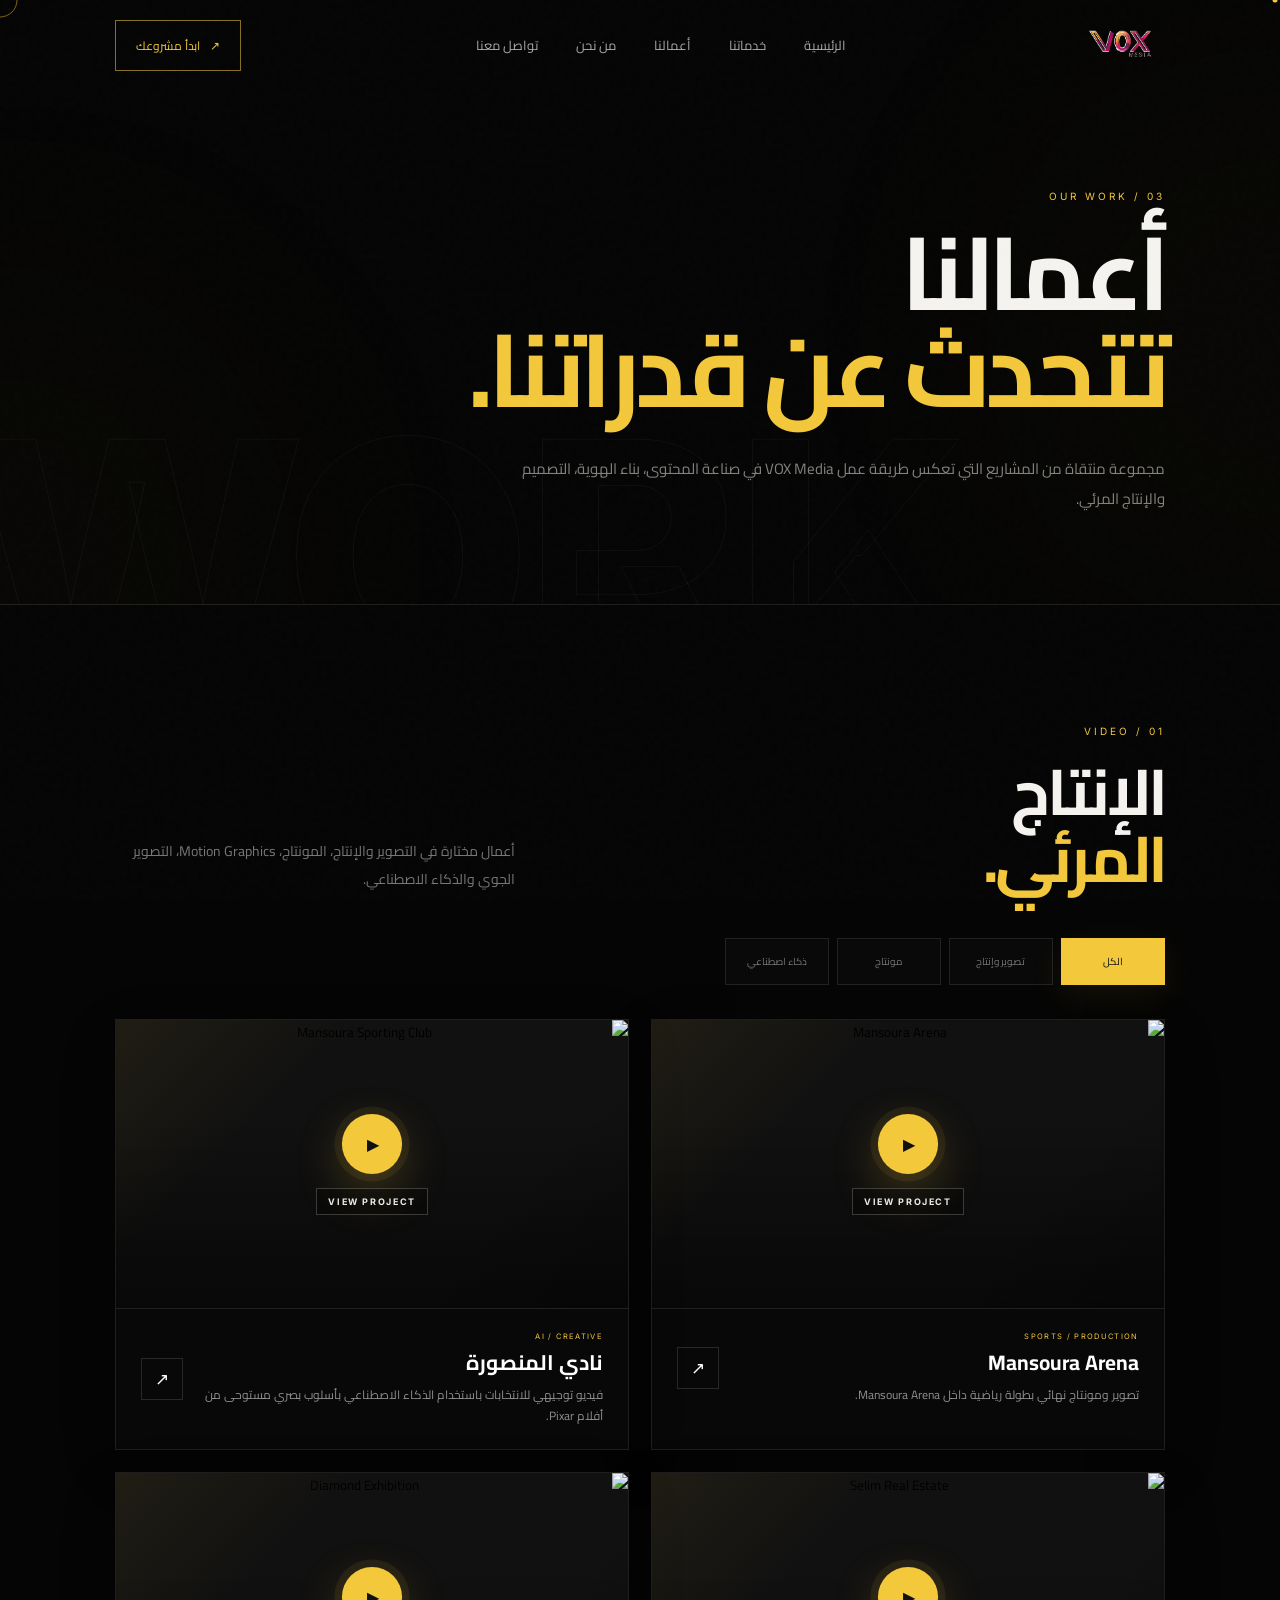
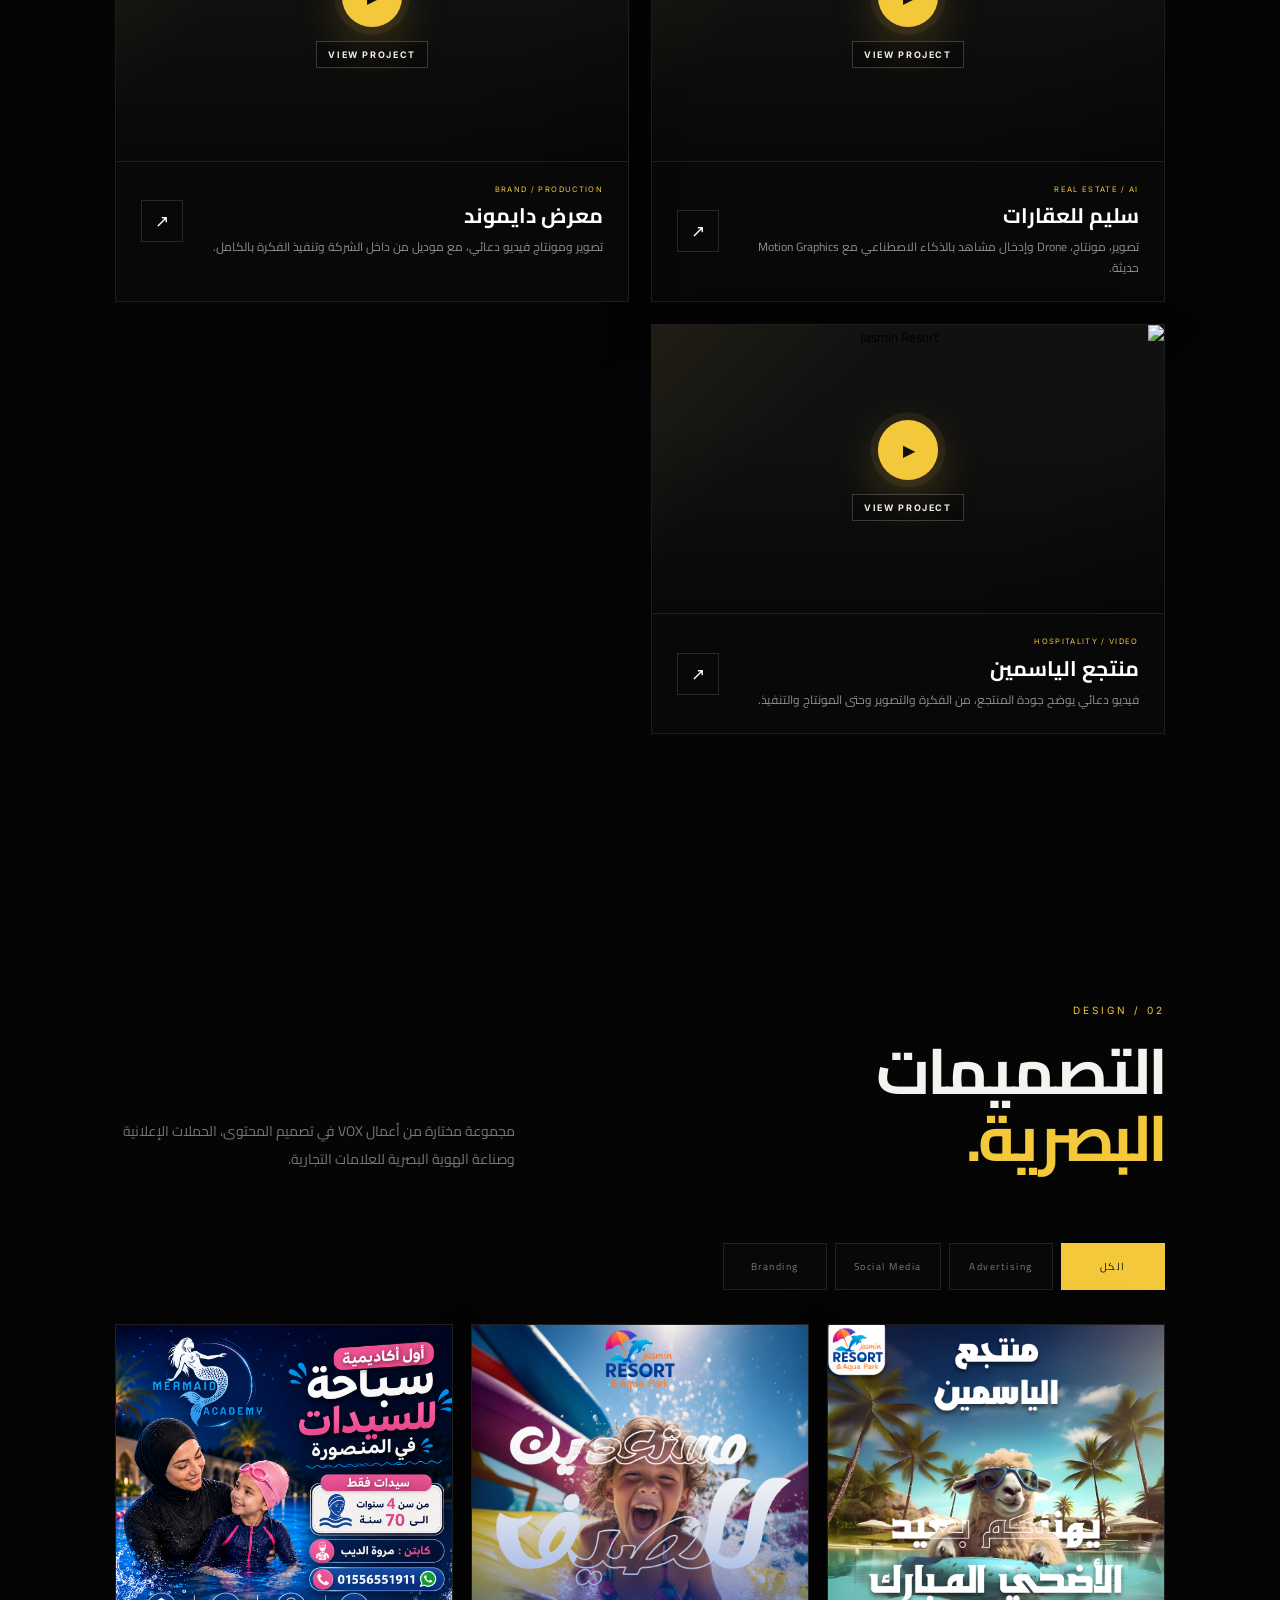
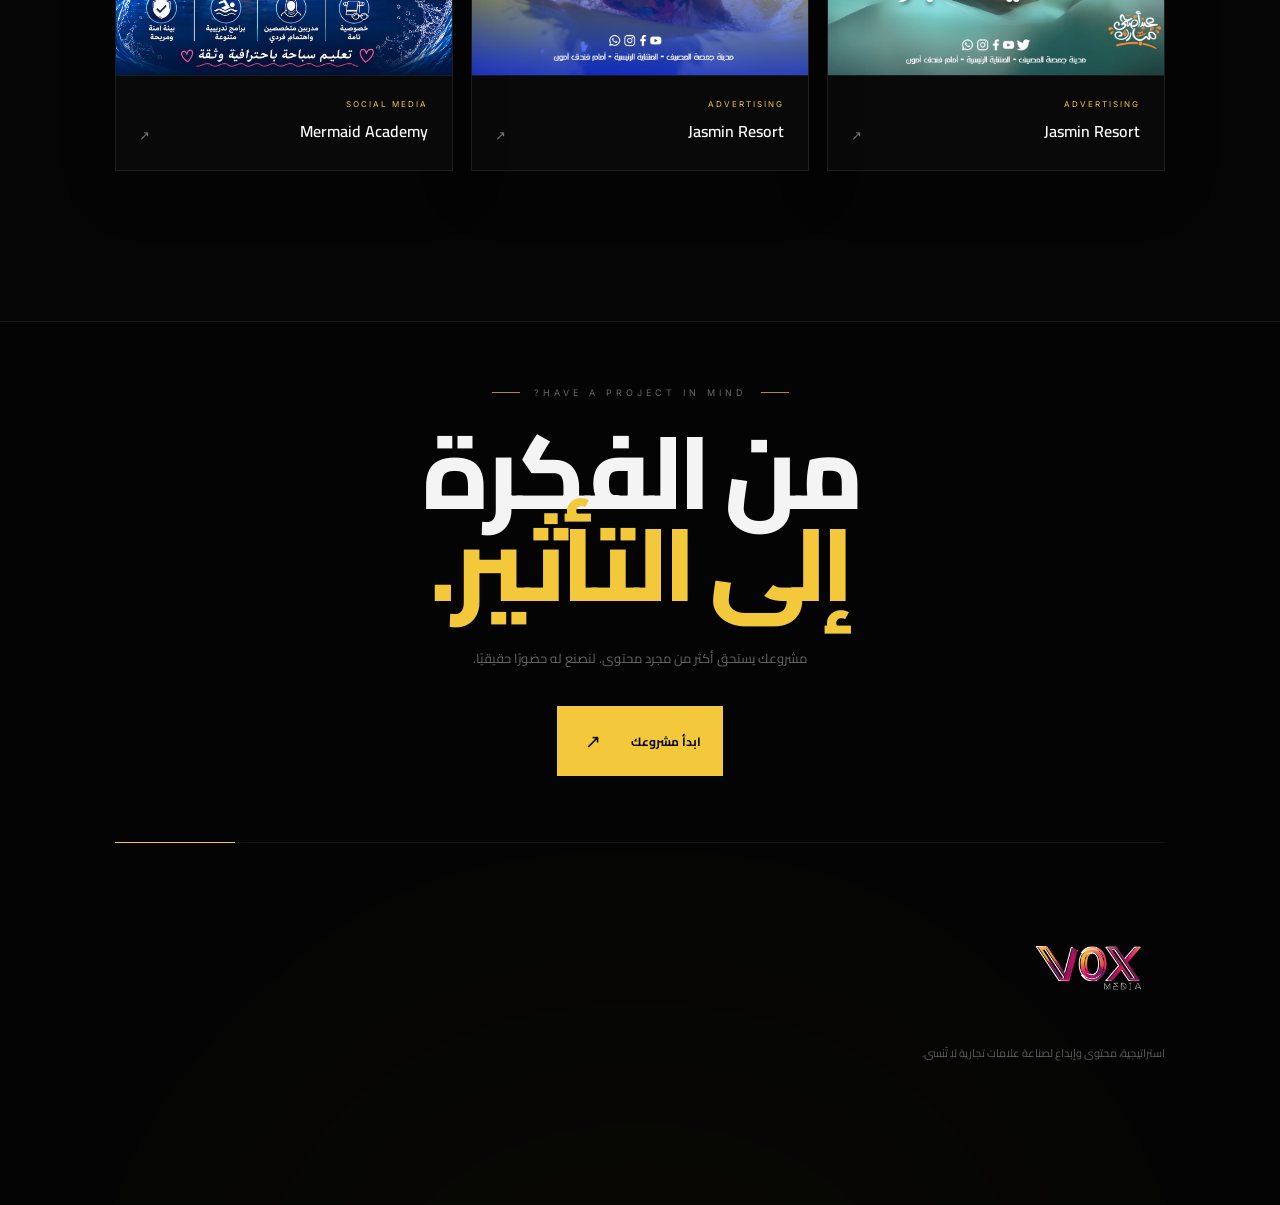
==== work.html @ 2606e48d "Update work.html" ====
<!DOCTYPE html>
<html lang="ar" dir="rtl">
<head>
    <meta charset="UTF-8">
    <meta name="viewport" content="width=device-width, initial-scale=1.0">
    <title>أعمالنا | VOX Media</title>
    <meta name="description" content="استكشف أعمال VOX Media في التصوير والإنتاج والمونتاج والذكاء الاصطناعي والتصميم والهوية البصرية.">
    <link rel="preconnect" href="https://fonts.googleapis.com">
    <link rel="preconnect" href="https://fonts.gstatic.com" crossorigin>
    <link href="https://fonts.googleapis.com/css2?family=Cairo:wght@400;500;600;700;800;900&family=Inter:wght@300;400;500;600;700;800&display=swap" rel="stylesheet">
    <link rel="stylesheet" href="style.css">
</head>
<body class="work-page">
    <div class="cursor"></div>
    <div class="cursor-ring"></div>
    <div class="noise"></div>
    <div class="gold-glow glow-one"></div>
    <div class="gold-glow glow-two"></div>

    <header class="header">
        <a href="index.html#home" class="logo">
            <img src="assets/images/vox-logo.png" alt="VOX Media">
        </a>
        <nav class="nav">
            <a href="index.html#home">الرئيسية</a>
            <a href="index.html#services">خدماتنا</a>
            <a href="work.html" class="active">أعمالنا</a>
            <a href="index.html#about">من نحن</a>
            <a href="index.html#contact">تواصل معنا</a>
        </nav>
        <a href="index.html#contact" class="header-cta"><span>↗</span> ابدأ مشروعك</a>
        <button class="menu-btn" aria-label="القائمة"><span></span><span></span></button>
    </header>

    <main>
        <section class="work-page-hero">
            <div class="work-page-hero-inner">
                <span class="section-number">03 / OUR WORK</span>
                <h1>أعمالنا<br><strong>تتحدث عن قدراتنا.</strong></h1>
                <p>مجموعة منتقاة من المشاريع التي تعكس طريقة عمل VOX Media في صناعة المحتوى، بناء الهوية، التصميم والإنتاج المرئي.</p>
            </div>
        </section>

        <section class="work section" id="video-work">
            <div class="section-head work-head">
                <div>
                    <span class="section-number">01 / VIDEO</span>
                    <h2>الإنتاج<br><strong>المرئي.</strong></h2>
                </div>
                <p>أعمال مختارة في التصوير والإنتاج، المونتاج، Motion Graphics، التصوير الجوي والذكاء الاصطناعي.</p>
            </div>

            <div class="work-filters" role="tablist" aria-label="تصنيفات أعمال الفيديو">
                <button class="work-filter active" data-filter="all" type="button">الكل</button>
                <button class="work-filter" data-filter="production" type="button">تصوير وإنتاج</button>
                <button class="work-filter" data-filter="editing" type="button">مونتاج</button>
                <button class="work-filter" data-filter="ai" type="button">ذكاء اصطناعي</button>
            </div>

            <div class="work-grid">
                <article class="work-card" data-category="production editing">
                    <button class="work-media" type="button" data-video="f4DGQejmsPk" data-title="Mansoura Arena" data-client="Mansoura Arena" data-type="تصوير ومونتاج" aria-label="مشاهدة مشروع Mansoura Arena">
                        <img src="https://i.ytimg.com/vi/f4DGQejmsPk/hqdefault.jpg" alt="Mansoura Arena" loading="lazy">
                        <div class="work-overlay"><span class="work-play">▶</span><span class="work-view">VIEW PROJECT</span></div>
                    </button>
                    <div class="work-info"><div><span class="work-category">SPORTS / PRODUCTION</span><h3>Mansoura Arena</h3><p>تصوير ومونتاج نهائي بطولة رياضية داخل Mansoura Arena.</p></div><button class="work-open" type="button" data-video="f4DGQejmsPk" data-title="Mansoura Arena" data-client="Mansoura Arena" data-type="تصوير ومونتاج">↗</button></div>
                </article>

                <article class="work-card" data-category="ai production">
                    <button class="work-media" type="button" data-video="5H7-wrzXO30" data-title="Mansoura Sporting Club" data-client="Mansoura Sporting Club" data-type="إنتاج بالذكاء الاصطناعي" aria-label="مشاهدة مشروع نادي المنصورة">
                        <img src="https://i.ytimg.com/vi/5H7-wrzXO30/hqdefault.jpg" alt="Mansoura Sporting Club" loading="lazy">
                        <div class="work-overlay"><span class="work-play">▶</span><span class="work-view">VIEW PROJECT</span></div>
                    </button>
                    <div class="work-info"><div><span class="work-category">AI / CREATIVE</span><h3>نادي المنصورة</h3><p>فيديو توجيهي للانتخابات باستخدام الذكاء الاصطناعي بأسلوب بصري مستوحى من أفلام Pixar.</p></div><button class="work-open" type="button" data-video="5H7-wrzXO30" data-title="Mansoura Sporting Club" data-client="Mansoura Sporting Club" data-type="إنتاج بالذكاء الاصطناعي">↗</button></div>
                </article>

                <article class="work-card" data-category="production editing ai">
                    <button class="work-media" type="button" data-video="ftC0Dz3Xj14" data-title="Selim Real Estate" data-client="Selim Real Estate" data-type="تصوير + مونتاج + ذكاء اصطناعي" aria-label="مشاهدة مشروع سليم للعقارات">
                        <img src="https://i.ytimg.com/vi/ftC0Dz3Xj14/hqdefault.jpg" alt="Selim Real Estate" loading="lazy">
                        <div class="work-overlay"><span class="work-play">▶</span><span class="work-view">VIEW PROJECT</span></div>
                    </button>
                    <div class="work-info"><div><span class="work-category">REAL ESTATE / AI</span><h3>سليم للعقارات</h3><p>تصوير، مونتاج، Drone وإدخال مشاهد بالذكاء الاصطناعي مع Motion Graphics حديثة.</p></div><button class="work-open" type="button" data-video="ftC0Dz3Xj14" data-title="Selim Real Estate" data-client="Selim Real Estate" data-type="تصوير + مونتاج + ذكاء اصطناعي">↗</button></div>
                </article>

                <article class="work-card" data-category="production editing">
                    <button class="work-media" type="button" data-video="Z7X1bIGetuE" data-title="Diamond Exhibition" data-client="Diamond" data-type="تصوير ومونتاج" aria-label="مشاهدة مشروع معرض دايموند">
                        <img src="https://i.ytimg.com/vi/Z7X1bIGetuE/hqdefault.jpg" alt="Diamond Exhibition" loading="lazy">
                        <div class="work-overlay"><span class="work-play">▶</span><span class="work-view">VIEW PROJECT</span></div>
                    </button>
                    <div class="work-info"><div><span class="work-category">BRAND / PRODUCTION</span><h3>معرض دايموند</h3><p>تصوير ومونتاج فيديو دعائي، مع موديل من داخل الشركة وتنفيذ الفكرة بالكامل.</p></div><button class="work-open" type="button" data-video="Z7X1bIGetuE" data-title="Diamond Exhibition" data-client="Diamond" data-type="تصوير ومونتاج">↗</button></div>
                </article>

                <article class="work-card" data-category="production editing">
                    <button class="work-media" type="button" data-video="GDvqPmsD-v0" data-title="Jasmin Resort" data-client="Jasmin Resort" data-type="تصوير ومونتاج" aria-label="مشاهدة مشروع منتجع الياسمين">
                        <img src="https://i.ytimg.com/vi/GDvqPmsD-v0/hqdefault.jpg" alt="Jasmin Resort" loading="lazy">
                        <div class="work-overlay"><span class="work-play">▶</span><span class="work-view">VIEW PROJECT</span></div>
                    </button>
                    <div class="work-info"><div><span class="work-category">HOSPITALITY / VIDEO</span><h3>منتجع الياسمين</h3><p>فيديو دعائي يوضح جودة المنتجع، من الفكرة والتصوير وحتى المونتاج والتنفيذ.</p></div><button class="work-open" type="button" data-video="GDvqPmsD-v0" data-title="Jasmin Resort" data-client="Jasmin Resort" data-type="تصوير ومونتاج">↗</button></div>
                </article>
            </div>
        </section>

        <section class="design-work section" id="design-work">

    <div class="section-head">

        <div>
            <span class="section-number">02 / DESIGN</span>

            <h2>
                التصميمات<br>
                <strong>البصرية.</strong>
            </h2>
        </div>

        <p>
            مجموعة مختارة من أعمال VOX في تصميم المحتوى،
            الحملات الإعلانية وصناعة الهوية البصرية للعلامات التجارية.
        </p>

    </div>


    <!-- DESIGN FILTERS -->

    <div class="design-filters" role="tablist" aria-label="تصنيفات التصميمات">

        <button
            class="design-filter active"
            data-design-filter="all"
            type="button">
            الكل
        </button>

        <button
            class="design-filter"
            data-design-filter="advertising"
            type="button">
            Advertising
        </button>

        <button
            class="design-filter"
            data-design-filter="social"
            type="button">
            Social Media
        </button>

        <button
            class="design-filter"
            data-design-filter="branding"
            type="button">
            Branding
        </button>

    </div>


    <!-- DESIGN GRID -->

    <div class="design-grid">


        <!-- JASMIN EID -->

        <button
            class="design-card"
            type="button"
            data-design-category="advertising"
            data-image="assets/designs/jasmin%20resort%20eid%20ad7a.jpg"
            data-title="إعلان عيد الأضحى"
            data-type="Advertising">

            <span class="design-image">

                <img
                    src="assets/designs/jasmin%20resort%20eid%20ad7a.jpg"
                    alt="إعلان عيد الأضحى - Jasmin Resort"
                    loading="lazy">

                <span class="design-hover">
                    <span>VIEW DESIGN</span>
                    <b>↗</b>
                </span>

            </span>


            <span class="design-card-info">

                <small>
                    ADVERTISING
                </small>

                <strong>
                    Jasmin Resort
                </strong>

                <i>
                    ↗
                </i>

            </span>

        </button>



        <!-- JASMIN READY -->

        <button
            class="design-card"
            type="button"
            data-design-category="advertising"
            data-image="assets/designs/jasmin%20resort%20ready.jpg"
            data-title="تصميم إعلاني لمنتجع الياسمين"
            data-type="Advertising">

            <span class="design-image">

                <img
                    src="assets/designs/jasmin%20resort%20ready.jpg"
                    alt="تصميم Jasmin Resort"
                    loading="lazy">

                <span class="design-hover">
                    <span>VIEW DESIGN</span>
                    <b>↗</b>
                </span>

            </span>


            <span class="design-card-info">

                <small>
                    ADVERTISING
                </small>

                <strong>
                    Jasmin Resort
                </strong>

                <i>
                    ↗
                </i>

            </span>

        </button>



        <!-- MERMAID ACADEMY -->

        <button
            class="design-card"
            type="button"
            data-design-category="social"
            data-image="assets/designs/mermaid%20academy.png"
            data-title="Mermaid Academy"
            data-type="Social Media">

            <span class="design-image">

                <img
                    src="assets/designs/mermaid%20academy.png"
                    alt="Mermaid Academy"
                    loading="lazy">

                <span class="design-hover">
                    <span>VIEW DESIGN</span>
                    <b>↗</b>
                </span>

            </span>


            <span class="design-card-info">

                <small>
                    SOCIAL MEDIA
                </small>

                <strong>
                    Mermaid Academy
                </strong>

                <i>
                    ↗
                </i>

            </span>

        </button>


    </div>

</section>
    </main>

    <div class="work-modal" id="workModal" aria-hidden="true">
        <div class="work-modal-backdrop"></div>
        <div class="work-modal-container" role="dialog" aria-modal="true" aria-label="مشاهدة المشروع">
            <button class="work-modal-close" id="workModalClose" type="button" aria-label="إغلاق">×</button>
            <div class="work-modal-video">
                <div class="work-video-loader" id="workVideoLoader" aria-hidden="true"><span></span></div>
            </div>
            <div class="work-modal-info">
                <div><span class="work-modal-category" id="workModalType">PROJECT</span><h3 id="workModalTitle">Project</h3></div>
                <a href="#" id="workYoutubeLink" target="_blank" rel="noopener" class="work-youtube-link">مشاهدة على YouTube <span>↗</span></a>
            </div>
        </div>
    </div>

    <div class="design-modal" id="designModal" aria-hidden="true">
        <div class="design-modal-backdrop"></div>
        <div class="design-modal-container" role="dialog" aria-modal="true" aria-label="عرض التصميم">
            <button class="design-modal-close" id="designModalClose" type="button" aria-label="إغلاق">×</button>
            <div class="design-modal-image"><img id="designModalImage" src="" alt=""></div>
            <div class="design-modal-info"><div><span id="designModalType">DESIGN</span><h3 id="designModalTitle">Design</h3></div></div>
        </div>
    </div>

    <footer class="footer">
        <div class="footer-cta">
            <span class="footer-eyebrow">HAVE A PROJECT IN MIND?</span>
            <h2>من الفكرة <span>إلى التأثير.</span></h2>
            <p>مشروعك يستحق أكثر من مجرد محتوى. لنصنع له حضورًا حقيقيًا.</p>
            <a href="index.html#contact" class="footer-cta-btn"><span>ابدأ مشروعك</span><b>↗</b></a>
        </div>
        <div class="footer-divider"><span></span></div>
        <div class="footer-main">
            <div class="footer-brand"><img src="assets/images/vox-logo.png" alt="VOX Media" class="footer-logo"><p>استراتيجية، محتوى وإبداع لصناعة علامات تجارية لا تُنسى.</p></div>
        </div>
    </footer>

    <script src="script.js"></script>
</body>
</html>
---- style.css ----
:root {
    --black: #050505;
    --black-soft: #090909;
    --white: #f5f3ef;
    --gray: #9b9994;
    --line: rgba(255,255,255,.10);
    --gold: #f3c83b;
    --gold-soft: rgba(243,200,59,.18);
}

* {
    margin: 0;
    padding: 0;
    box-sizing: border-box;
}

html {
    scroll-behavior: smooth;
}

body {
    background: var(--black);
    color: var(--white);
    font-family: "Cairo", sans-serif;
    overflow-x: hidden;
}

a {
    color: inherit;
    text-decoration: none;
}

button {
    font-family: inherit;
}


/* =========================
   BACKGROUND
========================= */

.noise {
    position: fixed;
    inset: 0;
    pointer-events: none;
    z-index: 100;
    opacity: .035;
    background-image: url("data:image/svg+xml,%3Csvg viewBox='0 0 180 180' xmlns='http://www.w3.org/2000/svg'%3E%3Cfilter id='n'%3E%3CfeTurbulence type='fractalNoise' baseFrequency='.9' numOctaves='3' stitchTiles='stitch'/%3E%3C/filter%3E%3Crect width='100%25' height='100%25' filter='url(%23n)' opacity='.5'/%3E%3C/svg%3E");
}

.gold-glow {
    position: fixed;
    width: 500px;
    height: 500px;
    border-radius: 50%;
    background: var(--gold);
    filter: blur(180px);
    opacity: .035;
    pointer-events: none;
}

.glow-one {
    top: 10%;
    right: -250px;
}

.glow-two {
    bottom: 10%;
    left: -250px;
}


/* =========================
   HEADER
========================= */

.header {
    position: absolute;
    top: 0;
    left: 0;
    right: 0;
    height: 90px;
    padding: 0 9%;
    display: flex;
    align-items: center;
    justify-content: space-between;
    z-index: 20;
}

.logo img {
    width: 85px;
    display: block;
}

.nav {
    display: flex;
    align-items: center;
    gap: 38px;
}

.nav a {
    color: #aaa;
    font-size: 13px;
    transition: .3s ease;
}

.nav a:hover,
.nav a.active {
    color: white;
}

.header-cta {
    border: 1px solid rgba(243,200,59,.55);
    padding: 13px 20px;
    font-size: 12px;
    color: var(--gold);
    transition: .35s;
}

.header-cta span {
    margin-left: 7px;
}

.header-cta:hover {
    background: var(--gold);
    color: #111;
}

.menu-btn {
    display: none;
    background: none;
    border: 0;
}

.menu-btn span {
    display: block;
    width: 28px;
    height: 1px;
    background: white;
    margin: 7px;
}


/* =========================
   HERO — PREMIUM MOTION
========================= */

.hero {
    min-height: 100vh;
    padding: 120px 9% 70px;
    display: grid;
    grid-template-columns: 1fr 1fr;
    align-items: center;
    gap: 40px;
    position: relative;
    overflow: hidden;
}

.hero-content {
    order: 1;
    position: relative;
    z-index: 5;
    text-align: right;

    animation: heroContentIn 1.2s cubic-bezier(.16,1,.3,1) both;
}

.hero-visual {
    order: 2;
    height: 620px;
    position: relative;
    display: flex;
    align-items: center;
    justify-content: center;
    direction: ltr;

    animation: heroVisualIn 1.5s cubic-bezier(.16,1,.3,1) both;
}


/* =========================
   ORBITS
========================= */

.orbit {
    position: absolute;
    border-radius: 50%;
    pointer-events: none;
    transform-origin: center;
}

.orbit-outer {
    width: 650px;
    height: 650px;

    border: 1px solid rgba(255,255,255,.085);

    animation:
        orbitOuter 38s linear infinite,
        orbitBreath 8s ease-in-out infinite;
}

.orbit-middle {
    width: 470px;
    height: 470px;

    border: 1px solid rgba(243,200,59,.16);

    box-shadow:
        inset 0 0 35px rgba(243,200,59,.015),
        0 0 35px rgba(243,200,59,.015);

    animation:
        orbitMiddle 25s linear infinite,
        orbitBreath 6s ease-in-out infinite reverse;
}

.orbit-inner {
    width: 310px;
    height: 310px;

    border: 1px solid rgba(255,255,255,.09);

    animation:
        orbitInner 6s ease-in-out infinite,
        orbitInnerRotate 30s linear infinite;
}


/* =========================
   ORBIT ROTATION
========================= */

@keyframes orbitOuter {

    0% {
        transform: rotate(0deg);
    }

    100% {
        transform: rotate(360deg);
    }

}

@keyframes orbitMiddle {

    0% {
        transform: rotate(360deg);
    }

    100% {
        transform: rotate(0deg);
    }

}

@keyframes orbitInner {

    0%,100% {
        transform: scale(1);
        opacity: .55;
    }

    50% {
        transform: scale(1.045);
        opacity: .95;
    }

}

@keyframes orbitInnerRotate {

    0% {
        rotate: 0deg;
    }

    100% {
        rotate: 360deg;
    }

}

@keyframes orbitBreath {

    0%,100% {
        opacity: .7;
    }

    50% {
        opacity: 1;
    }

}


/* =========================
   CENTER VOX
========================= */

.vox-center {
    width: 260px;
    height: 260px;

    display: flex;
    align-items: center;
    justify-content: center;

    position: relative;
    z-index: 4;

    animation:
        voxFloat 5.5s ease-in-out infinite,
        voxTilt 9s ease-in-out infinite;
}

.vox-center img {
    width: 210px;
    max-height: 150px;

    object-fit: contain;

    position: relative;
    z-index: 3;

    filter:
        drop-shadow(0 0 18px rgba(243,200,59,.08));

    animation:
        logoBreath 4.5s ease-in-out infinite;
}

.vox-glow {
    position: absolute;

    width: 180px;
    height: 180px;

    border-radius: 50%;

    background: var(--gold);

    filter: blur(100px);

    opacity: .07;

    animation: glowBreath 4s ease-in-out infinite;
}


/* LOGO MOTION */

@keyframes voxFloat {

    0%,100% {
        transform: translateY(0);
    }

    50% {
        transform: translateY(-13px);
    }

}

@keyframes voxTilt {

    0%,100% {
        rotate: 0deg;
    }

    35% {
        rotate: .8deg;
    }

    70% {
        rotate: -.6deg;
    }

}

@keyframes logoBreath {

    0%,100% {
        scale: 1;
    }

    50% {
        scale: 1.025;
    }

}

@keyframes glowBreath {

    0%,100% {
        transform: scale(.85);
        opacity: .045;
    }

    50% {
        transform: scale(1.15);
        opacity: .10;
    }

}


/* =========================
   ORBIT DOTS
========================= */

.orbit-dot {
    position: absolute;

    width: 5px;
    height: 5px;

    border-radius: 50%;

    background: var(--gold);

    box-shadow:
        0 0 8px rgba(243,200,59,.8),
        0 0 22px rgba(243,200,59,.35);

    z-index: 5;
}


/* DOT 01 */

.dot-one {
    top: 70px;
    right: 180px;

    animation:
        dotFloatOne 6s ease-in-out infinite;
}


/* DOT 02 */

.dot-two {
    bottom: 100px;
    left: 120px;

    animation:
        dotFloatTwo 7s ease-in-out infinite;
}


/* DOT 03 */

.dot-three {
    top: 280px;
    left: 30px;

    animation:
        dotFloatThree 5s ease-in-out infinite;
}


@keyframes dotFloatOne {

    0%,100% {
        transform: translate(0,0);
        opacity: .5;
    }

    50% {
        transform: translate(-12px,18px);
        opacity: 1;
    }

}

@keyframes dotFloatTwo {

    0%,100% {
        transform: translate(0,0);
        opacity: .4;
    }

    50% {
        transform: translate(18px,-12px);
        opacity: 1;
    }

}

@keyframes dotFloatThree {

    0%,100% {
        transform: translate(0,0);
        opacity: .5;
    }

    50% {
        transform: translate(10px,15px);
        opacity: 1;
    }

}


/* =========================
   VISUAL LABELS
========================= */

.visual-label {
    position: absolute;

    z-index: 6;

    border: 1px solid rgba(255,255,255,.11);

    background: rgba(5,5,5,.62);

    backdrop-filter: blur(10px);

    padding: 9px 15px;

    display: flex;
    gap: 10px;

    font-family: "Inter", sans-serif;

    font-size: 9px;

    letter-spacing: 2px;

    color: #777;

    box-shadow:
        0 10px 35px rgba(0,0,0,.25);

    animation: labelFloat 5s ease-in-out infinite;
}

.visual-label b {
    color: var(--gold);
    font-weight: 500;
}

.label-top {
    top: 105px;
    right: 95px;

    animation-delay: -.8s;
}

.label-left {
    bottom: 120px;
    left: 45px;

    animation-delay: -2.2s;
}

.label-right {
    top: 310px;
    right: 35px;

    animation-delay: -3.4s;
}

@keyframes labelFloat {

    0%,100% {
        transform: translateY(0);
    }

    50% {
        transform: translateY(-7px);
    }

}


/* =========================
   HERO TEXT
========================= */

.eyebrow {
    font-family: "Inter", sans-serif;

    letter-spacing: 4px;

    font-size: 10px;

    color: #8d8a83;

    margin-bottom: 30px;

    display: flex;
    align-items: center;
    justify-content: flex-start;

    gap: 12px;

    animation:
        fadeSlideUp 1s .15s cubic-bezier(.16,1,.3,1) both;
}

.eyebrow span {
    width: 35px;
    height: 1px;

    background: var(--gold);

    box-shadow:
        0 0 10px rgba(243,200,59,.25);
}

.hero h1 {
    font-size: clamp(55px, 6.2vw, 105px);

    line-height: .95;

    font-weight: 800;

    letter-spacing: -4px;

    margin-bottom: 35px;

    animation:
        fadeSlideUp 1.1s .25s cubic-bezier(.16,1,.3,1) both;
}

.hero h1 strong {
    display: block;

    color: var(--gold);

    font-weight: 800;
}

.hero h1 em {
    display: block;

    font-style: normal;

    color: var(--white);
}

.hero-content > p {
    max-width: 610px;

    color: #8f8d88;

    font-size: 16px;

    line-height: 2;

    margin-bottom: 35px;

    animation:
        fadeSlideUp 1s .4s cubic-bezier(.16,1,.3,1) both;
}

.hero-actions {
    display: flex;

    gap: 25px;

    align-items: center;

    animation:
        fadeSlideUp 1s .55s cubic-bezier(.16,1,.3,1) both;
}

.hero-stats {
    margin-top: 70px;

    display: flex;

    gap: 45px;

    animation:
        fadeSlideUp 1s .7s cubic-bezier(.16,1,.3,1) both;
}


/* =========================
   HERO TEXT ANIMATION
========================= */

@keyframes fadeSlideUp {

    from {
        opacity: 0;
        transform: translateY(30px);
        filter: blur(5px);
    }

    to {
        opacity: 1;
        transform: translateY(0);
        filter: blur(0);
    }

}

@keyframes heroContentIn {

    from {
        opacity: 0;
        transform: translateX(35px);
    }

    to {
        opacity: 1;
        transform: translateX(0);
    }

}

@keyframes heroVisualIn {

    from {
        opacity: 0;
        transform: scale(.92);
    }

    to {
        opacity: 1;
        transform: scale(1);
    }

}


/* =========================
   ACCESSIBILITY
========================= */

@media (prefers-reduced-motion: reduce) {

    .hero *,
    .hero::before,
    .hero::after {
        animation: none !important;
        transition: none !important;
    }

}


/* =========================
   SECTIONS
========================= */

.section {
    padding: 150px 9%;
    position: relative;
}

.section-head {
    display: flex;
    justify-content: space-between;
    align-items: flex-end;
    gap: 60px;
    margin-bottom: 70px;
}

.section-number {
    display: block;
    color: var(--gold);
    font-family: "Inter", sans-serif;
    font-size: 10px;
    letter-spacing: 3px;
    margin-bottom: 22px;
}

.section-head h2,
.about-content h2,
.contact h2 {
    font-size: clamp(45px, 5vw, 80px);
    line-height: 1.05;
    letter-spacing: -3px;
    font-weight: 700;
}

.section-head h2 strong,
.about-content h2 strong,
.contact h2 strong {
    color: var(--gold);
}

.section-head > p {
    max-width: 400px;
    color: #777;
    line-height: 2;
    font-size: 14px;
}


/* =========================
   SERVICES — PREMIUM VOX
========================= */

.services-grid {
    display: grid;
    grid-template-columns: repeat(12, 1fr);
    gap: 1px;
    background: var(--line);
    border-top: 1px solid var(--line);
    border-bottom: 1px solid var(--line);
}


/* =========================
   SERVICE CARD
========================= */

.service-card {
    position: relative;

    min-height: 330px;

    padding: 38px;

    background: #070707;

    overflow: hidden;

    transition:
        background .5s ease,
        transform .55s cubic-bezier(.16,1,.3,1);

    isolation: isolate;
}


/* =========================
   LAYOUT
========================= */

/* 01 — تصوير وإنتاج */
/* 02 — مونتاج */
/* 03 — AI */

.service-card:nth-child(1),
.service-card:nth-child(2),
.service-card:nth-child(3) {
    grid-column: span 4;
    min-height: 440px;
}


/* 04 — Social */
/* 05 — Ads */

.service-card:nth-child(4),
.service-card:nth-child(5) {
    grid-column: span 6;
    min-height: 350px;
}


/* 06 — Branding */
/* 07 — Content */
/* 08 — Digital */

.service-card:nth-child(6),
.service-card:nth-child(7),
.service-card:nth-child(8) {
    grid-column: span 4;
    min-height: 330px;
}


/* =========================
   BACKGROUND GLOW
========================= */

.service-card::before {
    content: "";

    position: absolute;

    width: 320px;
    height: 320px;

    top: -140px;
    right: -140px;

    border-radius: 50%;

    background: var(--gold);

    filter: blur(120px);

    opacity: 0;

    transform: scale(.7);

    transition:
        opacity .7s ease,
        transform .8s cubic-bezier(.16,1,.3,1);

    pointer-events: none;

    z-index: -1;
}

.service-card:hover::before {
    opacity: .085;

    transform: scale(1.15);
}


/* =========================
   BOTTOM GOLD LINE
========================= */

.service-card::after {
    content: "";

    position: absolute;

    bottom: 0;
    left: 0;

    width: 0;
    height: 2px;

    background: var(--gold);

    box-shadow:
        0 0 20px rgba(243,200,59,.35);

    transition:
        width .65s cubic-bezier(.16,1,.3,1);
}

.service-card:hover::after {
    width: 100%;
}


/* =========================
   CARD HOVER
========================= */

.service-card:hover {
    background: #0a0a0a;

    z-index: 3;
}


/* =========================
   SERVICE NUMBER
========================= */

.service-number {
    position: relative;

    display: inline-block;

    font-family: "Inter", sans-serif;

    font-size: 10px;

    letter-spacing: 3px;

    color: #555;

    z-index: 5;

    transition:
        color .4s ease;
}

.service-card:hover .service-number {
    color: var(--gold);
}


/* =========================
   HUGE BACKGROUND NUMBER
========================= */

.service-number::after {
    content: attr(data-number);

    position: absolute;

    top: -82px;
    right: -25px;

    font-family: "Inter", sans-serif;

    font-size: 150px;

    line-height: 1;

    font-weight: 800;

    letter-spacing: -8px;

    color: rgba(255,255,255,.018);

    pointer-events: none;

    white-space: nowrap;

    transition:
        transform .7s cubic-bezier(.16,1,.3,1),
        color .5s ease;
}

.service-card:hover .service-number::after {
    transform: translate(-12px, 10px);

    color: rgba(243,200,59,.035);
}


/* =========================
   SERVICE ICON
========================= */

.service-icon {
    position: relative;

    width: 62px;
    height: 62px;

    margin-top: 65px;

    display: flex;
    align-items: center;
    justify-content: center;

    color: var(--gold);

    font-size: 34px;

    z-index: 4;

    transition:
        transform .6s cubic-bezier(.16,1,.3,1),
        filter .5s ease;
}


/* Icon frame */

.service-icon::before {
    content: "";

    position: absolute;

    inset: 5px;

    border: 1px solid rgba(243,200,59,.15);

    transform: rotate(45deg);

    transition:
        transform .65s cubic-bezier(.16,1,.3,1),
        border-color .5s ease;
}

.service-card:hover .service-icon {
    transform: translateY(-7px);

    filter:
        drop-shadow(0 0 15px rgba(243,200,59,.3));
}

.service-card:hover .service-icon::before {
    transform: rotate(135deg);

    border-color: rgba(243,200,59,.45);
}


/* =========================
   SERVICE TITLE
========================= */

.service-card h3 {
    position: relative;

    margin-top: 30px;

    font-size: 26px;

    line-height: 1.2;

    font-weight: 600;

    letter-spacing: -1px;

    color: var(--white);

    z-index: 4;

    transition:
        transform .5s cubic-bezier(.16,1,.3,1);
}

.service-card:hover h3 {
    transform: translateX(-5px);
}


/* =========================
   DESCRIPTION
========================= */

.service-card p {
    position: relative;

    max-width: 420px;

    margin-top: 18px;

    color: #666;

    font-size: 12px;

    line-height: 1.9;

    z-index: 4;

    transition:
        color .45s ease;
}

.service-card:hover p {
    color: #999;
}


/* =========================
   ARROW
========================= */

.card-arrow {
    position: absolute;

    left: 30px;
    bottom: 30px;

    width: 36px;
    height: 36px;

    display: flex;
    align-items: center;
    justify-content: center;

    border: 1px solid rgba(255,255,255,.08);

    color: #555;

    font-size: 15px;

    z-index: 5;

    transition:
        transform .5s cubic-bezier(.16,1,.3,1),
        color .4s ease,
        border-color .4s ease,
        background .4s ease;
}

.service-card:hover .card-arrow {
    transform: translate(-4px,-4px);

    color: var(--gold);

    border-color: rgba(243,200,59,.35);

    background: rgba(243,200,59,.04);
}


/* =========================
   FEATURED SERVICES
========================= */

.service-card.featured {
    background:
        radial-gradient(
            circle at 80% 20%,
            rgba(243,200,59,.035),
            transparent 50%
        ),
        #080808;
}


/* =========================
   SECTION HEADING
========================= */

.services .section-head {
    position: relative;

    z-index: 5;

    margin-bottom: 70px;
}

.services .section-head h2 {
    max-width: 700px;
}


/* =========================
   TABLET
========================= */

@media (max-width: 1000px) {

    .service-card:nth-child(1),
    .service-card:nth-child(2),
    .service-card:nth-child(3) {
        grid-column: span 4;
        min-height: 400px;
    }

    .service-card:nth-child(4),
    .service-card:nth-child(5) {
        grid-column: span 6;
        min-height: 330px;
    }

    .service-card:nth-child(6),
    .service-card:nth-child(7),
    .service-card:nth-child(8) {
        grid-column: span 4;
        min-height: 310px;
    }

    .service-card {
        padding: 30px;
    }

    .service-card h3 {
        font-size: 22px;
    }

}


/* =========================
   MOBILE
========================= */

@media (max-width: 700px) {

    .services-grid {
        grid-template-columns: 1fr;
    }

    .service-card:nth-child(1),
    .service-card:nth-child(2),
    .service-card:nth-child(3),
    .service-card:nth-child(4),
    .service-card:nth-child(5),
    .service-card:nth-child(6),
    .service-card:nth-child(7),
    .service-card:nth-child(8) {
        grid-column: span 1;

        min-height: 350px;
    }

    .service-card {
        padding: 30px;
    }

    .service-icon {
        margin-top: 55px;
    }

    .service-card h3 {
        font-size: 24px;
    }

    .service-number::after {
        font-size: 110px;
    }

}


/* =========================
   SMALL MOBILE
========================= */

@media (max-width: 420px) {

    .service-card {
        min-height: 320px !important;
        padding: 25px;
    }

    .service-icon {
        width: 55px;
        height: 55px;

        margin-top: 45px;
    }

    .service-card h3 {
        font-size: 21px;
    }

    .service-card p {
        font-size: 11px;
    }

}

/* =========================
   PARTNERS
========================= */

.partners {
    position: relative;
    background: #050505;
    overflow: hidden;
    border-top: 1px solid var(--line);
}


/* =========================
   LOGO STRIP
========================= */

.partners-showcase {
    position: relative;
    width: 100%;
    overflow: hidden;

    border-top: 1px solid var(--line);
    border-bottom: 1px solid var(--line);

    padding: 28px 0;
}


/* =========================
   FADE EDGES
========================= */

.partners-showcase::before,
.partners-showcase::after {
    content: "";

    position: absolute;
    top: 0;
    bottom: 0;

    width: 100px;

    z-index: 5;
    pointer-events: none;
}

.partners-showcase::before {
    left: 0;

    background: linear-gradient(
        to right,
        #050505,
        transparent
    );
}

.partners-showcase::after {
    right: 0;

    background: linear-gradient(
        to left,
        #050505,
        transparent
    );
}


/* =========================
   TRACK
========================= */

.partners-track {
    display: flex;
    align-items: center;

    width: max-content;

    gap: 55px;

    animation:
        partnersMove 30s linear infinite;

    will-change: transform;
}


/* =========================
   LOGO
========================= */

.partner-logo {
    width: 125px;
    height: 55px;

    flex: 0 0 125px;

    display: flex;
    align-items: center;
    justify-content: center;

    position: relative;
}


/* =========================
   LOGO IMAGE
========================= */

.partner-logo img {
    display: block;

    width: 100%;
    height: 100%;

    max-width: 125px;
    max-height: 55px;

    object-fit: contain;

    opacity: .5;

    filter: grayscale(100%);

    transition:
        opacity .4s ease,
        filter .4s ease,
        transform .4s ease;
}


/* =========================
   HOVER
========================= */

.partner-logo:hover img {
    opacity: 1;

    filter: grayscale(0%);

    transform: scale(1.08);
}


/* =========================
   ANIMATION
========================= */

@keyframes partnersMove {

    from {
        transform: translateX(0);
    }

    to {
        transform: translateX(-50%);
    }

}


/* =========================
   PAUSE
========================= */

.partners-showcase:hover .partners-track {
    animation-play-state: paused;
}


/* =========================
   TABLET
========================= */

@media (max-width: 900px) {

    .partners-track {
        gap: 40px;
    }

    .partner-logo {
        width: 110px;
        height: 50px;
        flex-basis: 110px;
    }

    .partner-logo img {
        max-width: 110px;
        max-height: 50px;
    }

}


/* =========================
   MOBILE
========================= */

@media (max-width: 600px) {

    .partners-showcase {
        padding: 22px 0;
    }

    .partners-showcase::before,
    .partners-showcase::after {
        width: 55px;
    }

    .partners-track {
        gap: 28px;
        animation-duration: 24s;
    }

    .partner-logo {
        width: 90px;
        height: 42px;
        flex-basis: 90px;
    }

    .partner-logo img {
        max-width: 90px;
        max-height: 42px;
    }

}

/* =========================
   ABOUT
========================= */

.about {
    display: grid;
    grid-template-columns: 1fr 1fr;
    align-items: center;
    gap: 100px;
}

.about-visual {
    height: 550px;
    position: relative;
    display: flex;
    align-items: center;
    justify-content: center;
}

.about-circle {
    width: 400px;
    height: 400px;
    border: 1px solid rgba(243,200,59,.18);
    border-radius: 50%;
    position: absolute;
    animation: rotate 25s linear infinite;
}

.about-circle::before,
.about-circle::after {
    content: "";
    position: absolute;
    width: 8px;
    height: 8px;
    background: var(--gold);
    border-radius: 50%;
    box-shadow: 0 0 20px var(--gold);
}

.about-circle::before {
    top: 30px;
    left: 100px;
}

.about-circle::after {
    bottom: 70px;
    right: 30px;
}

.about-number {
    font-family: "Inter", sans-serif;
    font-size: 130px;
    font-weight: 800;
    letter-spacing: -12px;
    color: transparent;
    -webkit-text-stroke: 1px rgba(255,255,255,.15);
}

.about-content p {
    max-width: 550px;
    color: #777;
    line-height: 2.2;
    margin: 30px 0;
}

.outline-btn {
    display: inline-flex;
    align-items: center;
    gap: 25px;
    border: 1px solid rgba(255,255,255,.18);
    padding: 16px 25px;
    font-size: 12px;
    transition: .35s;
}

.outline-btn:hover {
    border-color: var(--gold);
    color: var(--gold);
}


/* =========================
   CONTACT
========================= */

.contact {
    background: #080808;
    text-align: center;
}

.contact-inner {
    max-width: 1000px;
    margin: auto;
}

.contact .section-number {
    text-align: center;
}

.contact h2 {
    font-size: clamp(55px, 8vw, 110px);
}

.contact p {
    max-width: 600px;
    margin: 30px auto;
    color: #777;
    line-height: 2;
}

.contact-actions {
    display: flex;
    justify-content: center;
    gap: 15px;
    margin-top: 40px;
}


/* =====================================================
   VOX PREMIUM FOOTER
===================================================== */

.footer {
    position: relative;
    background: #040404;
    padding: 0 9% 30px;
    overflow: hidden;
    border-top: 1px solid rgba(255,255,255,.07);
}


/* =====================================================
   CTA
===================================================== */

.footer-cta {
    position: relative;
    z-index: 5;

    min-height: 520px;

    display: flex;
    flex-direction: column;
    align-items: center;
    justify-content: center;

    text-align: center;
}


.footer-eyebrow {
    display: flex;
    align-items: center;
    gap: 14px;

    color: #686868;

    font-family: "Inter", sans-serif;
    font-size: 9px;
    letter-spacing: 4px;

    margin-bottom: 28px;
}


.footer-eyebrow::before,
.footer-eyebrow::after {
    content: "";

    width: 28px;
    height: 1px;

    background: var(--gold);

    opacity: .7;
}


.footer-cta h2 {
    margin: 0;

    color: #f4f4f4;

    font-size: clamp(60px, 8vw, 125px);

    line-height: .9;

    font-weight: 800;

    letter-spacing: -5px;
}


.footer-cta h2 span {
    display: block;

    color: var(--gold);
}


.footer-cta p {
    max-width: 470px;

    margin: 35px auto;

    color: #666;

    font-size: 13px;

    line-height: 2;
}


/* =====================================================
   CTA BUTTON
===================================================== */

.footer-cta-btn {
    position: relative;

    display: inline-flex;

    align-items: center;
    gap: 30px;

    padding: 17px 22px 17px 28px;

    background: var(--gold);

    color: #080808;

    font-size: 12px;
    font-weight: 700;

    overflow: hidden;

    transition:
        transform .4s ease,
        box-shadow .4s ease;
}


.footer-cta-btn::before {
    content: "";

    position: absolute;

    inset: 0;

    background: #fff;

    transform: translateX(-101%);

    transition: transform .5s cubic-bezier(.7,0,.2,1);
}


.footer-cta-btn span,
.footer-cta-btn b {
    position: relative;
    z-index: 2;
}


.footer-cta-btn b {
    font-size: 19px;
    font-weight: 400;

    transition: transform .4s ease;
}


.footer-cta-btn:hover {
    transform: translateY(-5px);

    box-shadow:
        0 20px 60px rgba(243,200,59,.14);
}


.footer-cta-btn:hover::before {
    transform: translateX(0);
}


.footer-cta-btn:hover b {
    transform: translate(5px,-5px);
}


/* =====================================================
   DIVIDER
===================================================== */

.footer-divider {
    position: relative;

    height: 1px;

    background: rgba(255,255,255,.06);

    overflow: hidden;
}


.footer-divider span {
    position: absolute;

    left: 0;
    top: 0;

    width: 120px;
    height: 1px;

    background: var(--gold);

    box-shadow:
        0 0 15px rgba(243,200,59,.5);

    animation: footerLine 5s linear infinite;
}


@keyframes footerLine {

    0% {
        transform: translateX(-130px);
    }

    100% {
        transform: translateX(calc(100vw + 130px));
    }

}


/* =====================================================
   FOOTER MAIN
===================================================== */

.footer-main {
    position: relative;

    z-index: 5;

    display: grid;

    grid-template-columns:
        1.7fr
        .8fr
        1fr
        1fr;

    gap: 70px;

    padding: 80px 0 110px;
}


/* =====================================================
   BRAND
===================================================== */

.footer-brand {
    max-width: 350px;
}


.footer-logo {
    width: 145px;

    display: block;

    margin-bottom: 25px;
}


.footer-brand p {
    color: #5f5f5f;

    font-size: 11px;

    line-height: 2.1;

    max-width: 310px;
}


/* =====================================================
   LABELS
===================================================== */

.footer-label {
    position: relative;

    display: flex;

    align-items: center;

    gap: 12px;

    color: var(--gold);

    font-family: "Inter", sans-serif;

    font-size: 8px;

    letter-spacing: 3px;

    margin-bottom: 28px;
}


.footer-label::before {
    content: "";

    width: 22px;
    height: 1px;

    background: var(--gold);

    opacity: .8;
}


/* =====================================================
   LINKS
===================================================== */

.footer-column > a {
    position: relative;

    display: block;

    color: #707070;

    font-size: 11px;

    margin-bottom: 15px;

    transition:
        color .3s ease,
        transform .3s ease;
}


.footer-column > a::after {
    content: "↗";

    position: absolute;

    right: -24px;

    color: var(--gold);

    opacity: 0;

    transition:
        opacity .3s ease,
        transform .3s ease;
}


.footer-column > a:hover {
    color: #fff;

    transform: translateX(-5px);
}


.footer-column > a:hover::after {
    opacity: 1;

    transform: translate(3px,-3px);
}


/* =====================================================
   CONTACT
===================================================== */

.footer-contact h3 {
    margin: 0 0 25px;

    color: #eee;

    font-size: 25px;

    font-weight: 600;
}


.footer-contact-item {
    width: 100%;

    display: flex !important;

    align-items: center;
    justify-content: space-between;

    padding: 14px 0;

    margin: 0 !important;

    border-bottom: 1px solid rgba(255,255,255,.07);

    color: #777 !important;

    transform: none !important;
}


.footer-contact-item::after {
    display: none !important;
}


.footer-contact-item b {
    color: var(--gold);

    font-size: 16px;

    font-weight: 400;

    transition: transform .3s ease;
}


.footer-contact-item:hover {
    color: #fff !important;
}


.footer-contact-item:hover b {
    transform: translate(4px,-4px);
}


/* =====================================================
   GIANT VOX
===================================================== */

.footer-giant {
    position: absolute;

    left: 50%;
    bottom: 80px;

    transform: translateX(-50%);

    z-index: 1;

    font-family: "Inter", sans-serif;

    font-size: clamp(220px, 29vw, 500px);

    line-height: .6;

    font-weight: 800;

    letter-spacing: -30px;

    white-space: nowrap;

    color: transparent;

    -webkit-text-stroke:
        1px rgba(255,255,255,.035);

    pointer-events: none;

    user-select: none;
}


/* =====================================================
   GOLD AMBIENT LIGHT
===================================================== */

.footer::before {
    content: "";

    position: absolute;

    width: 600px;
    height: 600px;

    left: 50%;
    bottom: -500px;

    transform: translateX(-50%);

    background: var(--gold);

    filter: blur(220px);

    opacity: .035;

    pointer-events: none;
}


/* =====================================================
   BOTTOM
===================================================== */

.footer-bottom {
    position: relative;

    z-index: 10;

    display: grid;

    grid-template-columns: 1fr 1fr 1fr;

    align-items: center;

    padding-top: 22px;

    border-top: 1px solid rgba(255,255,255,.07);

    color: #414141;

    font-family: "Inter", sans-serif;

    font-size: 8px;

    letter-spacing: 1.5px;
}


.footer-bottom > span:nth-child(2) {
    text-align: center;

    color: #505050;
}


.footer-bottom a {
    justify-self: end;

    display: flex;

    align-items: center;

    gap: 10px;

    color: #666;

    font-size: 8px;

    transition: color .3s ease;
}


.footer-bottom a b {
    color: var(--gold);

    font-size: 15px;

    font-weight: 400;

    transition: transform .3s ease;
}


.footer-bottom a:hover {
    color: #fff;
}


.footer-bottom a:hover b {
    transform: translateY(-4px);
}


/* =====================================================
   TABLET
===================================================== */

@media (max-width: 1100px) {

    .footer {
        padding-left: 6%;
        padding-right: 6%;
    }

    .footer-main {
        grid-template-columns:
            1.5fr
            1fr
            1fr;

        gap: 50px;
    }

    .footer-contact {
        grid-column: 3;
    }

}


/* =====================================================
   MOBILE
===================================================== */

@media (max-width: 800px) {

    .footer {
        padding-left: 7%;
        padding-right: 7%;
    }

    .footer-cta {
        min-height: 430px;
    }

    .footer-cta h2 {
        font-size: clamp(55px, 15vw, 85px);

        letter-spacing: -3px;
    }

    .footer-cta p {
        max-width: 350px;

        font-size: 11px;
    }

    .footer-main {
        grid-template-columns: 1fr 1fr;

        gap: 55px 30px;

        padding: 65px 0 100px;
    }

    .footer-brand {
        grid-column: span 2;
    }

    .footer-contact {
        grid-column: span 2;
    }

    .footer-giant {
        font-size: 180px;

        letter-spacing: -15px;

        bottom: 80px;
    }

    .footer-bottom {
        grid-template-columns: 1fr;

        gap: 14px;

        text-align: center;
    }

    .footer-bottom > span:nth-child(2) {
        order: -1;
    }

    .footer-bottom a {
        justify-self: center;
    }

}


/* =====================================================
   SMALL MOBILE
===================================================== */

@media (max-width: 500px) {

    .footer-cta {
        min-height: 400px;
    }

    .footer-eyebrow {
        font-size: 7px;

        letter-spacing: 2px;
    }

    .footer-cta h2 {
        font-size: 54px;

        letter-spacing: -2px;
    }

    .footer-cta p {
        padding: 0 10px;
    }

    .footer-main {
        grid-template-columns: 1fr;

        gap: 45px;
    }

    .footer-brand,
    .footer-contact {
        grid-column: span 1;
    }

    .footer-giant {
        font-size: 120px;

        letter-spacing: -8px;
    }

}

/* =========================
   CURSOR
========================= */

.cursor,
.cursor-ring {
    position: fixed;
    pointer-events: none;
    z-index: 999;
    border-radius: 50%;
    transform: translate(-50%,-50%);
}

.cursor {
    width: 5px;
    height: 5px;
    background: var(--gold);
}

.cursor-ring {
    width: 35px;
    height: 35px;
    border: 1px solid rgba(243,200,59,.5);
    transition: width .2s,height .2s;
}


/* =========================
   REVEAL
========================= */

.reveal {
    opacity: 0;
    transform: translateY(40px);
    transition:
        opacity 1s cubic-bezier(.16,1,.3,1),
        transform 1s cubic-bezier(.16,1,.3,1);
}

.reveal.visible {
    opacity: 1;
    transform: translateY(0);
}

/* =========================
   MOBILE
========================= */

@media (max-width: 1000px) {

    .header {
        padding: 0 5%;
    }

    .nav,
    .header-cta {
        display: none;
    }

    .menu-btn {
        display: block;
    }

    .hero {
        grid-template-columns: 1fr;
        padding: 130px 6% 80px;
        text-align: center;
    }

    .hero-content {
        order: 1;
    }

    .hero-visual {
        order: 2;
        height: 500px;
    }

    .eyebrow {
        justify-content: center;
    }

    .hero h1 {
        font-size: clamp(52px, 14vw, 90px);
    }

    .hero-content > p {
        margin-left: auto;
        margin-right: auto;
    }

    .hero-actions {
        justify-content: center;
    }

    .hero-stats {
        justify-content: center;
    }

    .orbit-outer {
        width: 500px;
        height: 500px;
    }

    .orbit-middle {
        width: 370px;
        height: 370px;
    }

    .orbit-inner {
        width: 260px;
        height: 260px;
    }

    .services-grid {
        grid-template-columns: repeat(2,1fr);
    }

    .service-card:nth-child(3) {
        border-left: 0;
        border-top: 1px solid var(--line);
    }

    .service-card:nth-child(4) {
        border-top: 1px solid var(--line);
    }

    .clients-grid {
        grid-template-columns: repeat(2,1fr);
    }

    .about {
        grid-template-columns: 1fr;
    }

    .about-visual {
        height: 350px;
    }

    .section-head {
        display: block;
    }

    .section-head > p {
        margin-top: 25px;
    }
}


@media (max-width: 600px) {

    .hero {
        min-height: auto;
    }

    .hero-visual {
        height: 390px;
    }

    .orbit-outer {
        width: 350px;
        height: 350px;
    }

    .orbit-middle {
        width: 270px;
        height: 270px;
    }

    .orbit-inner {
        width: 190px;
        height: 190px;
    }

    .vox-center img {
        width: 150px;
    }

    .label-top {
        right: 20px;
    }

    .label-left {
        left: 0;
    }

    .label-right {
        right: 0;
    }

    .hero h1 {
        letter-spacing: -2px;
    }

    .hero-stats {
        gap: 18px;
    }

    .hero-stats div {
        padding-right: 10px;
    }

    .section {
        padding: 100px 6%;
    }

    .services-grid,
    .clients-grid {
        grid-template-columns: 1fr;
    }

    .service-card {
        border-left: 0;
        border-bottom: 1px solid var(--line);
    }

    .service-card:nth-child(3) {
        border-top: 0;
    }

    .client-card {
        height: 270px;
    }

    .about-number {
        font-size: 90px;
    }

    .about-circle {
        width: 280px;
        height: 280px;
    }

    footer {
        flex-direction: column;
        gap: 20px;
    }

    .cursor,
    .cursor-ring {
        display: none;
    }
}
/* =====================================================
   VOX WORK — PREMIUM PORTFOLIO
===================================================== */

.work {
    position: relative;
    background: #050505;
    overflow: hidden;
}


/* =====================================================
   WORK HEADER
===================================================== */

.work-head {
    position: relative;
    z-index: 3;
    margin-bottom: 45px;
}


/* =====================================================
   FILTERS
===================================================== */

.work-filters {
    display: flex;
    align-items: center;
    gap: 10px;

    margin-bottom: 45px;

    flex-wrap: wrap;
}


.work-filter {
    position: relative;

    border: 1px solid rgba(255,255,255,.09);

    background: rgba(255,255,255,.015);

    color: #666;

    padding: 11px 20px;

    font-family: "Cairo", sans-serif;

    font-size: 11px;

    cursor: pointer;

    transition:
        color .35s ease,
        border-color .35s ease,
        background .35s ease,
        transform .35s ease;
}


.work-filter:hover {
    color: #fff;

    border-color: rgba(243,200,59,.3);

    transform: translateY(-2px);
}


.work-filter.active {
    color: #050505;

    background: var(--gold);

    border-color: var(--gold);

    box-shadow:
        0 10px 35px rgba(243,200,59,.08);
}


/* ================================
   WORK GRID
================================ */

.work-grid {
    display: grid;
    grid-template-columns: repeat(2, minmax(0, 1fr));
    gap: 0;
    width: 100%;
}

/* ================================
   WORK CARD
================================ */

.work-card {
    position: relative;
    overflow: hidden;
    background: #080808;
    border: 1px solid rgba(255,255,255,0.12);
}

/* ================================
   THUMBNAIL
================================ */

.work-card .work-image,
.work-card .project-image,
.work-card .thumbnail {
    position: relative;
    width: 100%;
    height: 380px;
    overflow: hidden;
    background: #111;
}

.work-card img {
    width: 100%;
    height: 100%;
    display: block;
    object-fit: cover;
    object-position: center;
    transition: transform 0.6s cubic-bezier(.2,.7,.2,1),
                filter 0.6s ease;
}

/* Premium hover */

.work-card:hover img {
    transform: scale(1.04);
    filter: brightness(0.72);
}

/* ================================
   PLAY BUTTON
================================ */

.work-card .play-button,
.work-card .play-icon {
    position: absolute;
    left: 50%;
    top: 50%;
    transform: translate(-50%, -50%);
    width: 58px;
    height: 58px;
    border-radius: 50%;
    display: flex;
    align-items: center;
    justify-content: center;
    background: rgba(255, 204, 0, 0.35);
    border: 1px solid rgba(255, 204, 0, 0.55);
    backdrop-filter: blur(8px);
    z-index: 5;
    cursor: pointer;
    transition: all 0.3s ease;
}

.work-card:hover .play-button,
.work-card:hover .play-icon {
    background: #f5c928;
    transform: translate(-50%, -50%) scale(1.1);
}

.play-button::after,
.play-icon::after {
    content: "";
    width: 0;
    height: 0;
    margin-left: 4px;
    border-top: 8px solid transparent;
    border-bottom: 8px solid transparent;
    border-left: 12px solid #111;
}

/* ================================
   PROJECT INFO
================================ */

.work-card .project-info,
.work-card .work-info {
    min-height: 120px;
    padding: 25px 30px;
    background: #080808;
    border-top: 1px solid rgba(255,255,255,0.10);
}

.work-card h3 {
    margin: 0 0 10px;
    font-size: 21px;
    color: #fff;
}

.work-card p {
    margin: 0;
    color: rgba(255,255,255,0.65);
    font-size: 14px;
    line-height: 1.8;
}

/* ================================
   MOBILE
================================ */

@media (max-width: 900px) {
    .work-grid {
        grid-template-columns: 1fr;
    }

    .work-card .work-image,
    .work-card .project-image,
    .work-card .thumbnail {
        height: 300px;
    }
}

@media (max-width: 600px) {
    .work-card .work-image,
    .work-card .project-image,
    .work-card .thumbnail {
        height: 240px;
    }

    .work-card .project-info,
    .work-card .work-info {
        padding: 20px;
    }
}

/* =====================================================
   REDUCED MOTION
===================================================== */

@media (prefers-reduced-motion: reduce) {

    .work *,
    .video-modal * {
        animation: none !important;

        transition: none !important;
    }

}


/* =====================================================
   VOX WORK — FINAL LAYOUT / MODAL FIX
   This block intentionally comes last so it overrides
   older Work styles without affecting the rest of the site.
===================================================== */

.work-grid {
    display: grid;
    grid-template-columns: repeat(2, minmax(0, 1fr));
    gap: 18px;
    width: 100%;
}

.work-card {
    min-width: 0;
    background: #080808;
    border: 1px solid rgba(255,255,255,.10);
    overflow: hidden;
    opacity: 1;
    transform: translateY(0);
    transition: opacity .35s ease, transform .35s ease, border-color .35s ease;
}

.work-card:hover {
    border-color: rgba(243,200,59,.28);
}

.work-card.is-hidden {
    display: none !important;
}

/* The old CSS did not style .work-media, so YouTube thumbnails
   were rendering at their natural 16:9 size. */
.work-media {
    position: relative;
    display: block;
    width: 100%;
    height: 300px;
    padding: 0;
    margin: 0;
    border: 0;
    border-radius: 0;
    overflow: hidden;
    background: #111;
    cursor: pointer;
    appearance: none;
    -webkit-appearance: none;
}

.work-media img {
    position: absolute;
    inset: 0;
    width: 100% !important;
    height: 100% !important;
    display: block;
    object-fit: cover;
    object-position: center;
    margin: 0;
    border: 0;
    transition: transform .65s cubic-bezier(.2,.7,.2,1), filter .65s ease;
}

.work-media::after {
    content: "";
    position: absolute;
    inset: 0;
    background: linear-gradient(180deg, rgba(0,0,0,.02) 35%, rgba(0,0,0,.72) 100%);
    opacity: .72;
    pointer-events: none;
    transition: opacity .4s ease;
}

.work-card:hover .work-media img {
    transform: scale(1.045);
    filter: brightness(.72);
}

.work-card:hover .work-media::after {
    opacity: .9;
}

.work-overlay {
    position: absolute;
    inset: 0;
    z-index: 3;
    display: flex;
    flex-direction: column;
    align-items: center;
    justify-content: center;
    gap: 12px;
    pointer-events: none;
}

.work-play {
    width: 58px;
    height: 58px;
    border-radius: 50%;
    display: flex;
    align-items: center;
    justify-content: center;
    padding-left: 3px;
    color: #111;
    background: var(--gold);
    box-shadow: 0 14px 40px rgba(243,200,59,.22);
    font-size: 18px;
    transform: scale(.94);
    transition: transform .35s ease, box-shadow .35s ease;
}

.work-card:hover .work-play {
    transform: scale(1.08);
    box-shadow: 0 18px 55px rgba(243,200,59,.34);
}

.work-view {
    color: rgba(255,255,255,.92);
    font-family: "Inter", sans-serif;
    font-size: 9px;
    font-weight: 700;
    letter-spacing: .18em;
}

.work-info {
    min-height: 128px;
    display: flex;
    align-items: center;
    justify-content: space-between;
    gap: 20px;
    padding: 22px 24px !important;
    background: #080808;
    border-top: 1px solid rgba(255,255,255,.08);
}

.work-info > div {
    min-width: 0;
}

.work-category {
    display: block;
    margin-bottom: 7px;
    color: var(--gold);
    font-family: "Inter", sans-serif;
    font-size: 8px;
    letter-spacing: .16em;
    line-height: 1.4;
}

.work-card h3 {
    margin: 0 0 6px;
    color: #fff;
    font-size: 20px;
    line-height: 1.35;
}

.work-card p {
    margin: 0;
    color: rgba(255,255,255,.55);
    font-size: 12px;
    line-height: 1.75;
}

.work-open {
    flex: 0 0 42px;
    width: 42px;
    height: 42px;
    display: flex;
    align-items: center;
    justify-content: center;
    border: 1px solid rgba(255,255,255,.13);
    background: transparent;
    color: #fff;
    cursor: pointer;
    font-size: 17px;
    transition: .3s ease;
}

.work-open:hover {
    color: #111;
    background: var(--gold);
    border-color: var(--gold);
    transform: translateY(-2px);
}

/* =====================================================
   WORK MODAL
===================================================== */

.work-modal {
    position: fixed;
    inset: 0;
    z-index: 9999;
    display: flex;
    align-items: center;
    justify-content: center;
    padding: 30px;
    visibility: hidden;
    opacity: 0;
    pointer-events: none;
    transition: opacity .35s ease, visibility .35s ease;
}

.work-modal.active {
    visibility: visible;
    opacity: 1;
    pointer-events: auto;
}

.work-modal-backdrop {
    position: absolute;
    inset: 0;
    background: rgba(0,0,0,.86);
    backdrop-filter: blur(14px);
    -webkit-backdrop-filter: blur(14px);
}

.work-modal-container {
    position: relative;
    z-index: 2;
    width: min(1040px, 94vw);
    max-height: 92vh;
    overflow: auto;
    background: #090909;
    border: 1px solid rgba(255,255,255,.12);
    box-shadow: 0 35px 100px rgba(0,0,0,.65);
    transform: translateY(20px) scale(.98);
    transition: transform .4s cubic-bezier(.16,1,.3,1);
}

.work-modal.active .work-modal-container {
    transform: translateY(0) scale(1);
}

.work-modal-close {
    position: absolute;
    top: 14px;
    left: 14px;
    z-index: 10;
    width: 42px;
    height: 42px;
    border: 1px solid rgba(255,255,255,.18);
    background: rgba(0,0,0,.55);
    color: #fff;
    cursor: pointer;
    font-size: 27px;
    line-height: 1;
    transition: .3s ease;
}

.work-modal-close:hover {
    background: var(--gold);
    border-color: var(--gold);
    color: #111;
}

.work-modal-video {
    position: relative;
    width: 100%;
    aspect-ratio: 16 / 9;
    min-height: 0;
    background: #000;
    overflow: hidden;
}

.work-modal-video iframe {
    position: absolute;
    inset: 0;
    width: 100%;
    height: 100%;
    display: block;
    border: 0;
    z-index: 1;
}

.work-video-loader {
    position: absolute;
    inset: 0;
    z-index: 0;
    display: flex;
    align-items: center;
    justify-content: center;
    background: #000;
    pointer-events: none;
}

.work-video-loader span {
    width: 30px;
    height: 30px;
    border: 2px solid rgba(255,255,255,.18);
    border-top-color: var(--gold);
    border-radius: 50%;
    animation: workLoaderSpin .8s linear infinite;
}

@keyframes workLoaderSpin {
    to { transform: rotate(360deg); }
}

.work-modal-info {
    min-height: 100px;
    display: flex;
    align-items: center;
    justify-content: space-between;
    gap: 25px;
    padding: 22px 28px;
    direction: rtl;
}

.work-modal-category {
    display: block;
    margin-bottom: 6px;
    color: var(--gold);
    font-family: "Inter", sans-serif;
    font-size: 9px;
    letter-spacing: .12em;
}

.work-modal-info h3 {
    margin: 0;
    color: #fff;
    font-size: 22px;
}

.work-youtube-link {
    flex: 0 0 auto;
    display: inline-flex;
    align-items: center;
    gap: 9px;
    padding: 11px 15px;
    border: 1px solid rgba(243,200,59,.35);
    color: var(--gold);
    font-size: 11px;
    transition: .3s ease;
}

.work-youtube-link:hover {
    color: #111;
    background: var(--gold);
    border-color: var(--gold);
}

@media (max-width: 900px) {
    .work-grid {
        grid-template-columns: 1fr;
        gap: 16px;
    }

    .work-media {
        height: 300px;
    }
}

@media (max-width: 600px) {
    .work-grid {
        gap: 12px;
    }

    .work-media {
        height: 230px;
    }

    .work-info {
        min-height: 112px;
        padding: 18px !important;
    }

    .work-card h3 {
        font-size: 17px;
    }

    .work-card p {
        font-size: 11px;
    }

    .work-open {
        flex-basis: 38px;
        width: 38px;
        height: 38px;
    }

    .work-modal {
        padding: 12px;
    }

    .work-modal-container {
        width: 100%;
        max-height: 90vh;
    }

    .work-modal-info {
        align-items: flex-start;
        flex-direction: column;
        padding: 18px;
    }

    .work-youtube-link {
        width: 100%;
        justify-content: center;
    }
}

/* =====================================================
   WORK PAGE + DESIGN GALLERY
===================================================== */

.work-page-hero {
    min-height: 58vh;
    padding: 190px 9% 90px;
    display: flex;
    align-items: flex-end;
    position: relative;
    overflow: hidden;
    border-bottom: 1px solid var(--line);
}

.work-page-hero::before {
    content: "WORK";
    position: absolute;
    left: -2%;
    bottom: -80px;
    font-family: "Inter", sans-serif;
    font-size: clamp(180px, 25vw, 420px);
    line-height: .8;
    font-weight: 800;
    color: transparent;
    -webkit-text-stroke: 1px rgba(255,255,255,.045);
    pointer-events: none;
}

.work-page-hero-inner {
    position: relative;
    z-index: 2;
    max-width: 900px;
}

.work-page-hero h1 {
    font-size: clamp(58px, 8vw, 125px);
    line-height: .95;
    letter-spacing: -5px;
    margin-bottom: 35px;
}

.work-page-hero h1 strong {
    color: var(--gold);
}

.work-page-hero p {
    max-width: 650px;
    color: #85827d;
    line-height: 2;
    font-size: 15px;
}

.work-page .work.section,
.work-page .design-work.section {
    padding-top: 120px;
}

.design-filters {
    display: flex;
    justify-content: flex-start;
    gap: 10px;
    margin-bottom: 45px;
    flex-wrap: wrap;
}

.design-filter {
    border: 1px solid rgba(255,255,255,.12);
    background: transparent;
    color: #777;
    padding: 13px 22px;
    font-size: 10px;
    letter-spacing: 1.5px;
    cursor: pointer;
    transition: .35s ease;
}

.design-filter:hover,
.design-filter.active {
    background: var(--gold);
    border-color: var(--gold);
    color: #111;
}

.design-grid {
    display: grid;
    grid-template-columns: repeat(12, 1fr);
    gap: 1px;
    background: var(--line);
    border: 1px solid var(--line);
}

.design-card {
    grid-column: span 4;
    position: relative;
    padding: 0;
    border: 0;
    background: #080808;
    color: white;
    text-align: right;
    overflow: hidden;
    cursor: pointer;
    min-height: 420px;
    isolation: isolate;
}

.design-image {
    display: block;
    width: 100%;
    height: 330px;
    overflow: hidden;
    background:
        radial-gradient(circle at 70% 25%, rgba(243,200,59,.12), transparent 30%),
        linear-gradient(135deg, #121212, #050505);
}

.design-image img {
    width: 100%;
    height: 100%;
    display: block;
    object-fit: cover;
    transition: transform .7s cubic-bezier(.16,1,.3,1), filter .5s ease;
}

.design-card:hover .design-image img {
    transform: scale(1.055);
    filter: brightness(.72);
}

.design-card-info {
    position: relative;
    display: block;
    padding: 22px 25px 25px;
    border-top: 1px solid rgba(255,255,255,.08);
    min-height: 90px;
}

.design-card-info small {
    display: block;
    color: var(--gold);
    font-family: "Inter", sans-serif;
    font-size: 8px;
    letter-spacing: 2px;
    margin-bottom: 8px;
}

.design-card-info strong {
    font-size: 17px;
    font-weight: 500;
}

.design-card-info i {
    position: absolute;
    left: 24px;
    bottom: 23px;
    font-style: normal;
    color: #777;
    transition: .3s ease;
}

.design-card:hover .design-card-info i {
    color: var(--gold);
    transform: translate(-4px, -4px);
}

.design-card.is-hidden {
    display: none;
}

/* Design lightbox */
.design-modal {
    position: fixed;
    inset: 0;
    z-index: 9999;
    display: flex;
    align-items: center;
    justify-content: center;
    padding: 40px;
    visibility: hidden;
    opacity: 0;
    pointer-events: none;
    transition: opacity .35s ease, visibility .35s ease;
}

.design-modal.active {
    visibility: visible;
    opacity: 1;
    pointer-events: auto;
}

.design-modal-backdrop {
    position: absolute;
    inset: 0;
    background: rgba(0,0,0,.88);
    backdrop-filter: blur(14px);
}

.design-modal-container {
    position: relative;
    z-index: 2;
    width: min(1050px, 92vw);
    max-height: 92vh;
    display: flex;
    flex-direction: column;
    background: #050505;
    border: 1px solid rgba(255,255,255,.12);
    box-shadow: 0 40px 120px rgba(0,0,0,.75);
    transform: translateY(25px) scale(.97);
    transition: transform .45s cubic-bezier(.16,1,.3,1);
}

.design-modal.active .design-modal-container {
    transform: translateY(0) scale(1);
}

.design-modal-close {
    position: absolute;
    top: 15px;
    left: 15px;
    z-index: 5;
    width: 42px;
    height: 42px;
    border: 1px solid rgba(255,255,255,.15);
    background: rgba(0,0,0,.7);
    color: #ddd;
    font-size: 25px;
    cursor: pointer;
    transition: .3s ease;
}

.design-modal-close:hover {
    color: var(--gold);
    border-color: rgba(243,200,59,.55);
    transform: rotate(90deg);
}

.design-modal-image {
    display: flex;
    align-items: center;
    justify-content: center;
    min-height: 300px;
    max-height: calc(92vh - 95px);
    background: #020202;
    overflow: auto;
}

.design-modal-image img {
    display: block;
    max-width: 100%;
    max-height: calc(92vh - 95px);
    width: auto;
    height: auto;
    object-fit: contain;
}

.design-modal-info {
    padding: 18px 25px 20px;
    border-top: 1px solid rgba(255,255,255,.08);
}

.design-modal-info span {
    color: var(--gold);
    font-family: "Inter", sans-serif;
    font-size: 8px;
    letter-spacing: 2px;
}

.design-modal-info h3 {
    margin-top: 7px;
    color: #eee;
    font-size: 18px;
    font-weight: 500;
}

@media (max-width: 900px) {
    .work-page-hero {
        min-height: 48vh;
        padding-top: 150px;
    }

    .design-card {
        grid-column: span 6;
    }
}

@media (max-width: 600px) {
    .work-page-hero {
        min-height: 52vh;
        padding: 140px 7% 65px;
    }

    .work-page-hero h1 {
        font-size: 54px;
        letter-spacing: -3px;
    }

    .design-filters {
        overflow-x: auto;
        flex-wrap: nowrap;
        scrollbar-width: none;
        padding-bottom: 8px;
    }

    .design-filters::-webkit-scrollbar {
        display: none;
    }

    .design-filter {
        flex: 0 0 auto;
    }

    .design-card {
        grid-column: span 12;
        min-height: 360px;
    }

    .design-image {
        height: 280px;
    }

    .design-modal {
        padding: 15px;
    }

    .design-modal-close {
        top: -50px;
        left: 0;
    }
}

.work-all-link {
    display: flex;
    justify-content: center;
    margin-top: 55px;
}

.work-all-link .outline-btn {
    display: inline-flex;
    align-items: center;
    gap: 12px;
}


/* =====================================================
   VOX WORK — PREMIUM PORTFOLIO PASS
   Final visual layer: cards, thumbnails, design gallery.
===================================================== */
.work-page .work.section,
.work-page .design-work.section { position: relative; }

.work-head,
.work-page .design-work .section-head { align-items: end; }

.work-filters,
.design-filters {
    justify-content: flex-start;
    gap: 8px;
    margin-top: 34px;
    margin-bottom: 34px;
}

.work-filter,
.design-filter {
    position: relative;
    min-width: 104px;
    padding: 13px 18px;
    border: 1px solid rgba(255,255,255,.10);
    background: rgba(255,255,255,.015);
    color: #777;
    font-family: "Cairo", sans-serif;
    font-size: 10px;
    cursor: pointer;
    transition: color .3s ease, background .3s ease, border-color .3s ease, transform .3s ease;
}

.work-filter::after,
.design-filter::after {
    content: "";
    position: absolute;
    right: 0;
    bottom: -1px;
    width: 0;
    height: 2px;
    background: var(--gold);
    transition: width .35s ease;
}

.work-filter:hover,
.design-filter:hover { color: #fff; border-color: rgba(243,200,59,.35); transform: translateY(-2px); }
.work-filter.active,
.design-filter.active { color: #111; background: var(--gold); border-color: var(--gold); }
.work-filter.active::after,
.design-filter.active::after { width: 100%; }

.work-grid {
    grid-template-columns: repeat(2, minmax(0, 1fr));
    gap: 22px;
}

.work-card {
    position: relative;
    border: 1px solid rgba(255,255,255,.09);
    box-shadow: 0 18px 55px rgba(0,0,0,.14);
    transition: transform .5s cubic-bezier(.16,1,.3,1), border-color .4s ease, box-shadow .5s ease;
}

.work-card::before {
    content: "";
    position: absolute;
    inset: 0;
    z-index: 5;
    border: 1px solid rgba(243,200,59,0);
    pointer-events: none;
    transition: border-color .45s ease;
}

.work-card:hover {
    transform: translateY(-7px);
    border-color: rgba(243,200,59,.32);
    box-shadow: 0 28px 80px rgba(0,0,0,.36);
}
.work-card:hover::before { border-color: rgba(243,200,59,.24); }

.work-media {
    height: auto;
    aspect-ratio: 16 / 9;
}

.work-media img {
    object-position: center center;
    transition: transform .8s cubic-bezier(.16,1,.3,1), filter .6s ease;
}

.work-media::before {
    content: "";
    position: absolute;
    inset: 0;
    z-index: 1;
    background: linear-gradient(135deg, rgba(243,200,59,.10), transparent 30%, transparent 70%, rgba(0,0,0,.45));
    opacity: .65;
    pointer-events: none;
}

.work-overlay { z-index: 4; }
.work-play {
    width: 64px;
    height: 64px;
    font-size: 17px;
    box-shadow: 0 0 0 8px rgba(243,200,59,.07), 0 18px 50px rgba(243,200,59,.25);
}
.work-card:hover .work-play { transform: scale(1.12); }

.work-view {
    padding: 7px 11px;
    border: 1px solid rgba(255,255,255,.20);
    background: rgba(0,0,0,.25);
    backdrop-filter: blur(6px);
}

.work-info {
    min-height: 138px;
    padding: 23px 25px !important;
}

.work-category { font-size: 7.5px; letter-spacing: .18em; }
.work-card h3 { font-size: 21px; }
.work-card p { max-width: 580px; }

.work-open {
    position: relative;
    overflow: hidden;
}
.work-open::before {
    content: "";
    position: absolute;
    inset: 0;
    background: var(--gold);
    transform: translateY(100%);
    transition: transform .3s ease;
    z-index: -1;
}
.work-open:hover::before { transform: translateY(0); }

/* Design gallery */
.design-grid {
    grid-template-columns: repeat(12, minmax(0,1fr));
    gap: 18px;
    background: transparent;
    border: 0;
}

.design-card {
    grid-column: span 4;
    min-height: 430px;
    border: 1px solid rgba(255,255,255,.09);
    background: #090909;
    box-shadow: 0 18px 55px rgba(0,0,0,.16);
    transition: transform .5s cubic-bezier(.16,1,.3,1), border-color .4s ease, box-shadow .5s ease;
}
.design-card:hover {
    transform: translateY(-8px);
    border-color: rgba(243,200,59,.30);
    box-shadow: 0 28px 80px rgba(0,0,0,.34);
}
.design-image {
    position: relative;
    height: 350px;
    background: #111;
}
.design-image::after {
    content: "VIEW DESIGN";
    position: absolute;
    inset: 0;
    display: flex;
    align-items: center;
    justify-content: center;
    color: #fff;
    font: 700 9px/1 "Inter", sans-serif;
    letter-spacing: .2em;
    background: rgba(0,0,0,.48);
    opacity: 0;
    transition: opacity .4s ease;
}
.design-card:hover .design-image::after { opacity: 1; }
.design-card:hover .design-image img { transform: scale(1.045); filter: brightness(.68); }

.design-card-info {
    min-height: 95px;
    padding: 22px 24px 22px;
    display: flex;
    flex-direction: column;
    justify-content: center;
}
.design-card-info small { margin-bottom: 7px; }
.design-card-info strong { font-size: 16px; font-weight: 600; }
.design-card-info i { left: 23px; bottom: 22px; transition: transform .3s ease, color .3s ease; }
.design-card:hover .design-card-info i { color: var(--gold); transform: translate(-3px,-3px); }

.design-card.is-hidden { display: none !important; }

.design-modal-image {
    min-height: 65vh;
    background: #050505;
}
.design-modal-image img {
    max-height: 72vh;
    object-fit: contain;
    background: #050505;
}

@media (max-width: 900px) {
    .work-grid { grid-template-columns: 1fr; gap: 16px; }
    .design-card { grid-column: span 6; }
}

@media (max-width: 600px) {
    .work-filters,
    .design-filters { gap: 6px; margin-top: 24px; margin-bottom: 24px; }
    .work-filter,
    .design-filter { min-width: auto; flex: 1 1 calc(50% - 6px); padding: 11px 10px; }
    .work-grid { gap: 14px; }
    .work-info { min-height: 126px; padding: 18px !important; }
    .work-card h3 { font-size: 18px; }
    .work-card p { font-size: 10.5px; line-height: 1.8; }
    .design-grid { gap: 12px; }
    .design-card { grid-column: span 12; min-height: 0; }
    .design-image { height: auto; aspect-ratio: 4 / 3; }
}
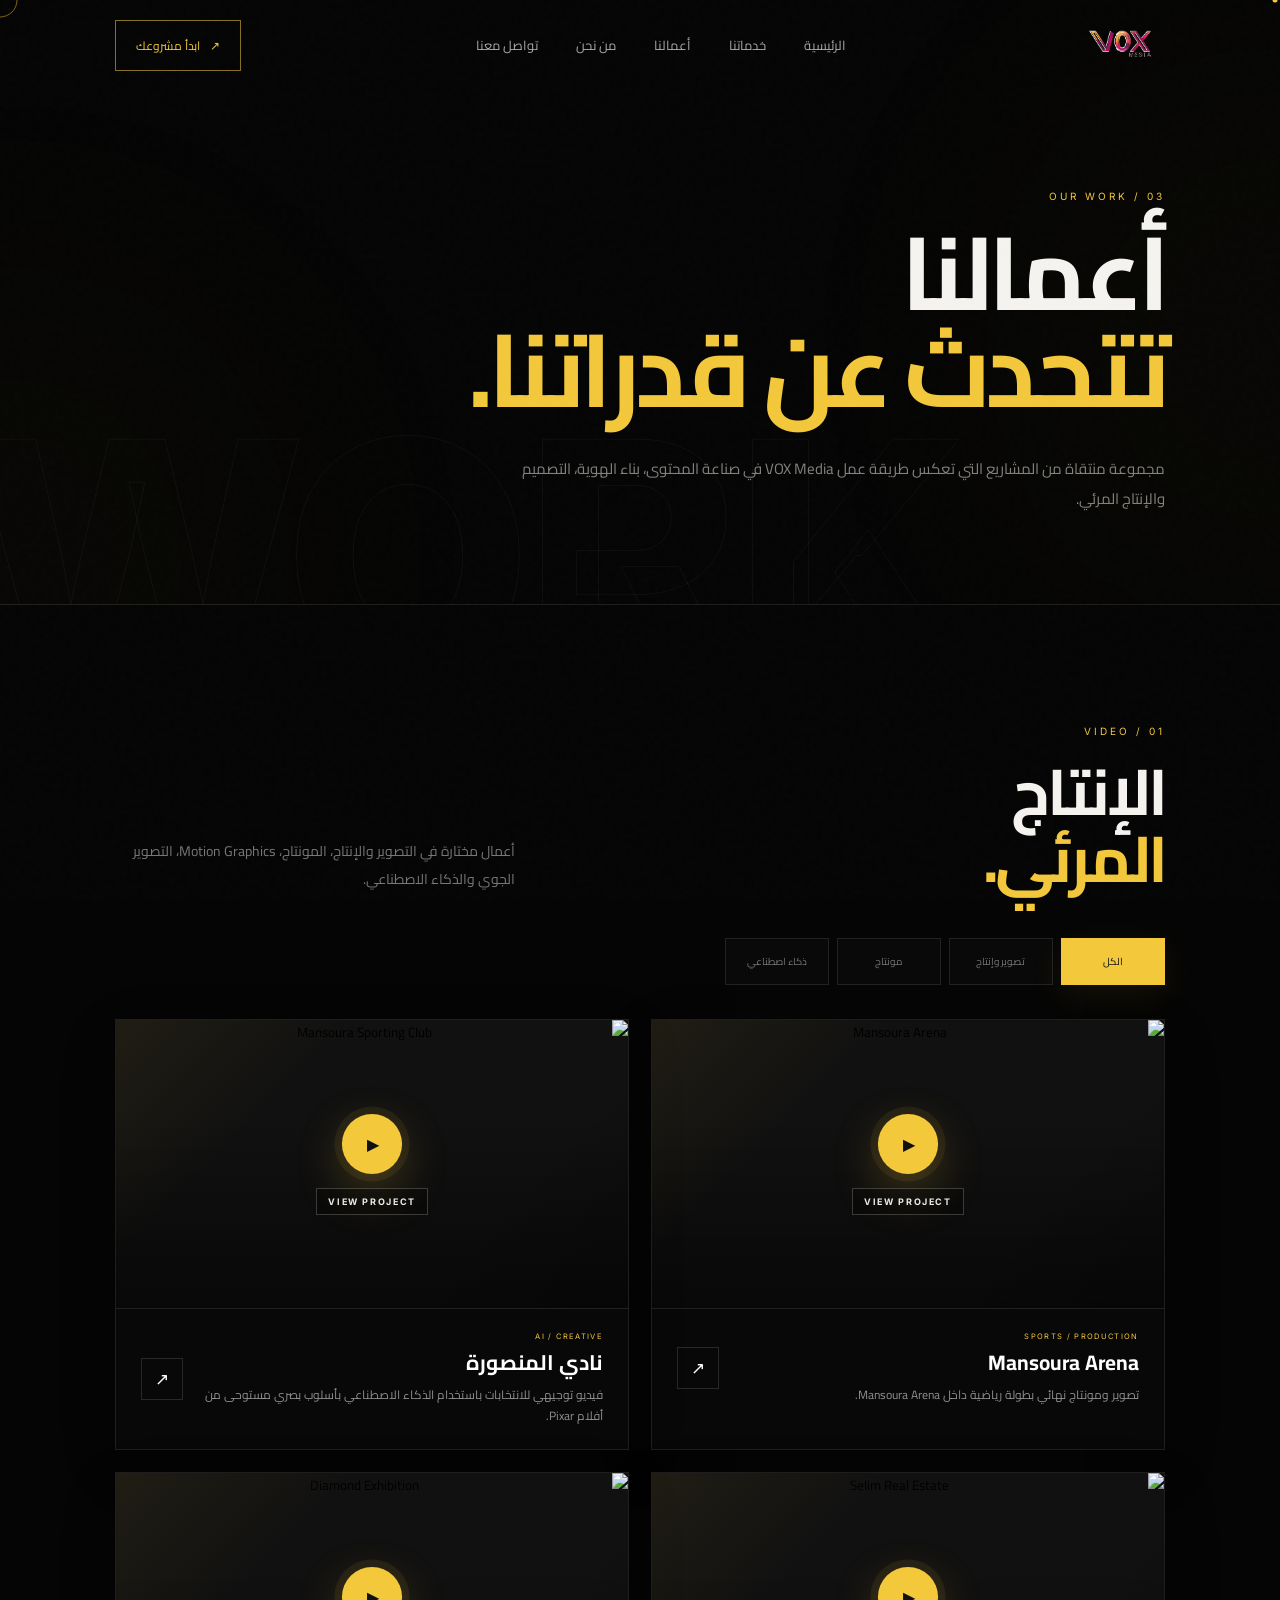
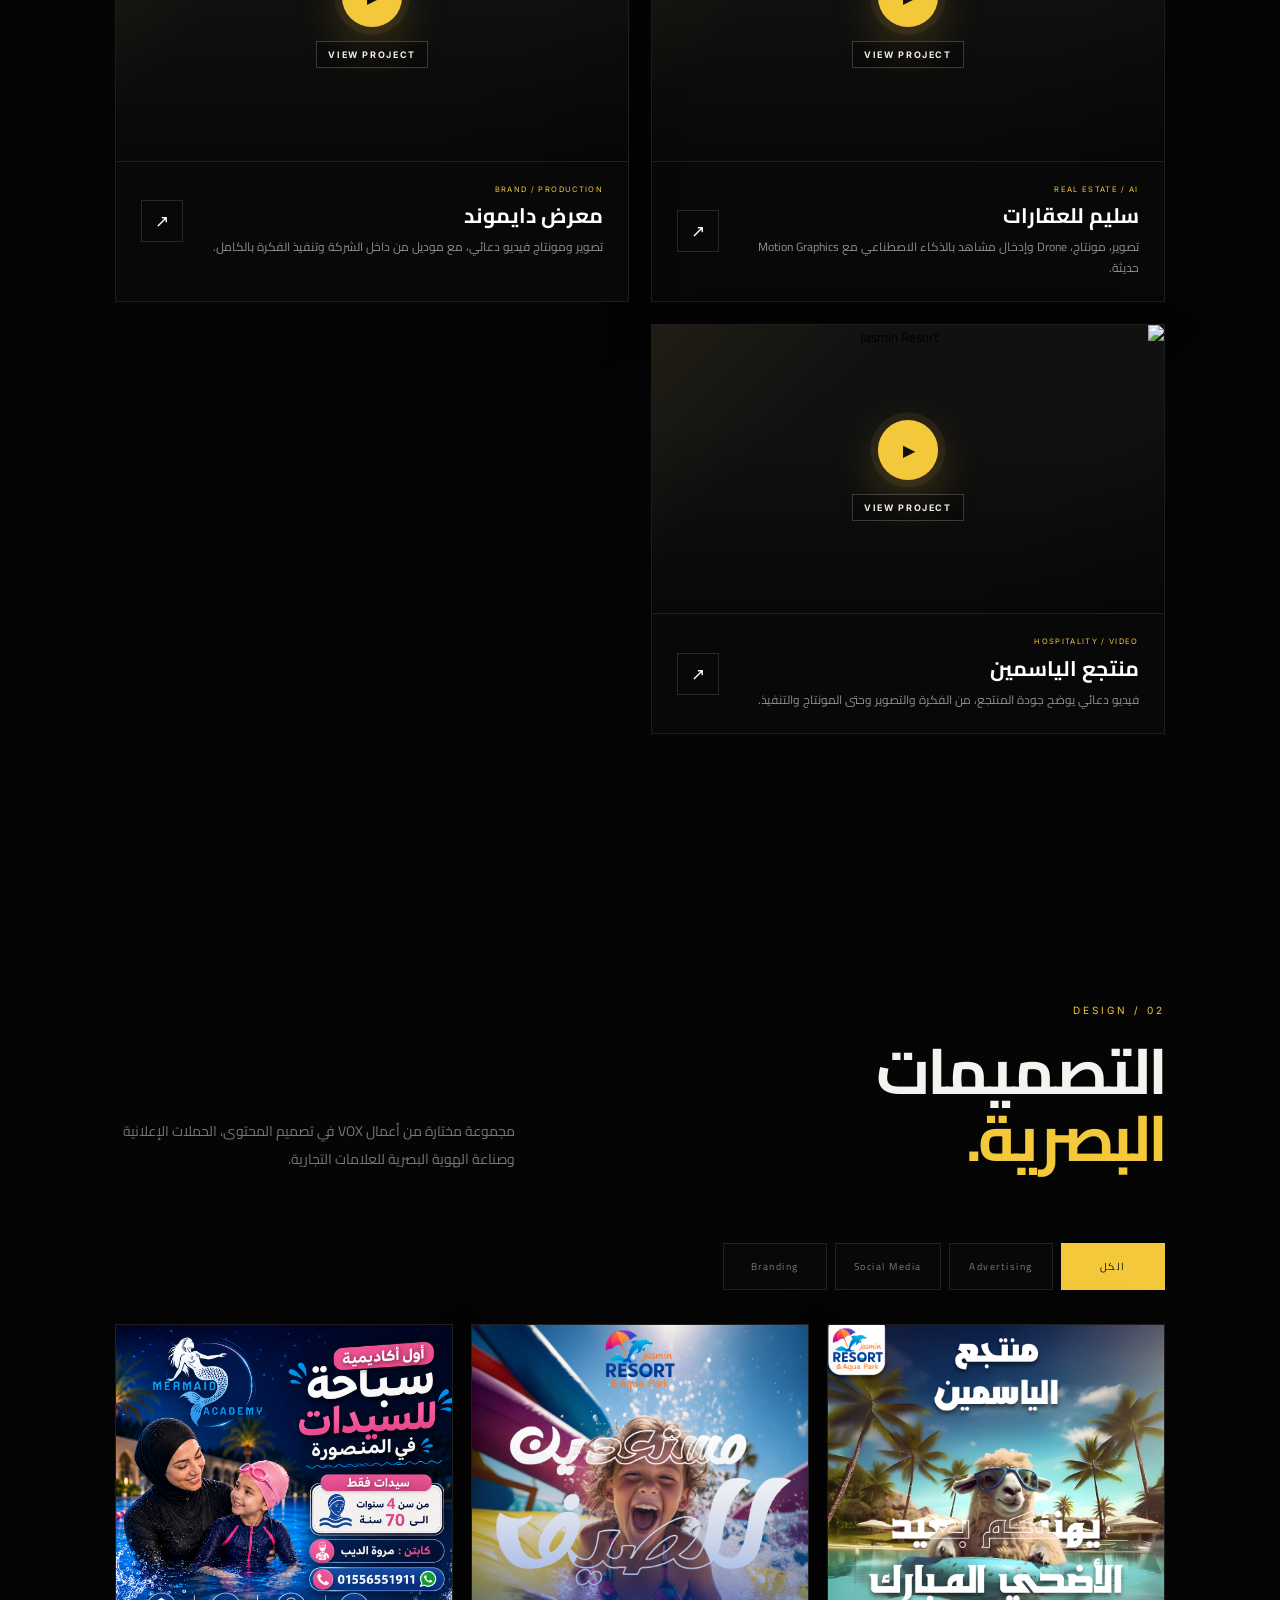
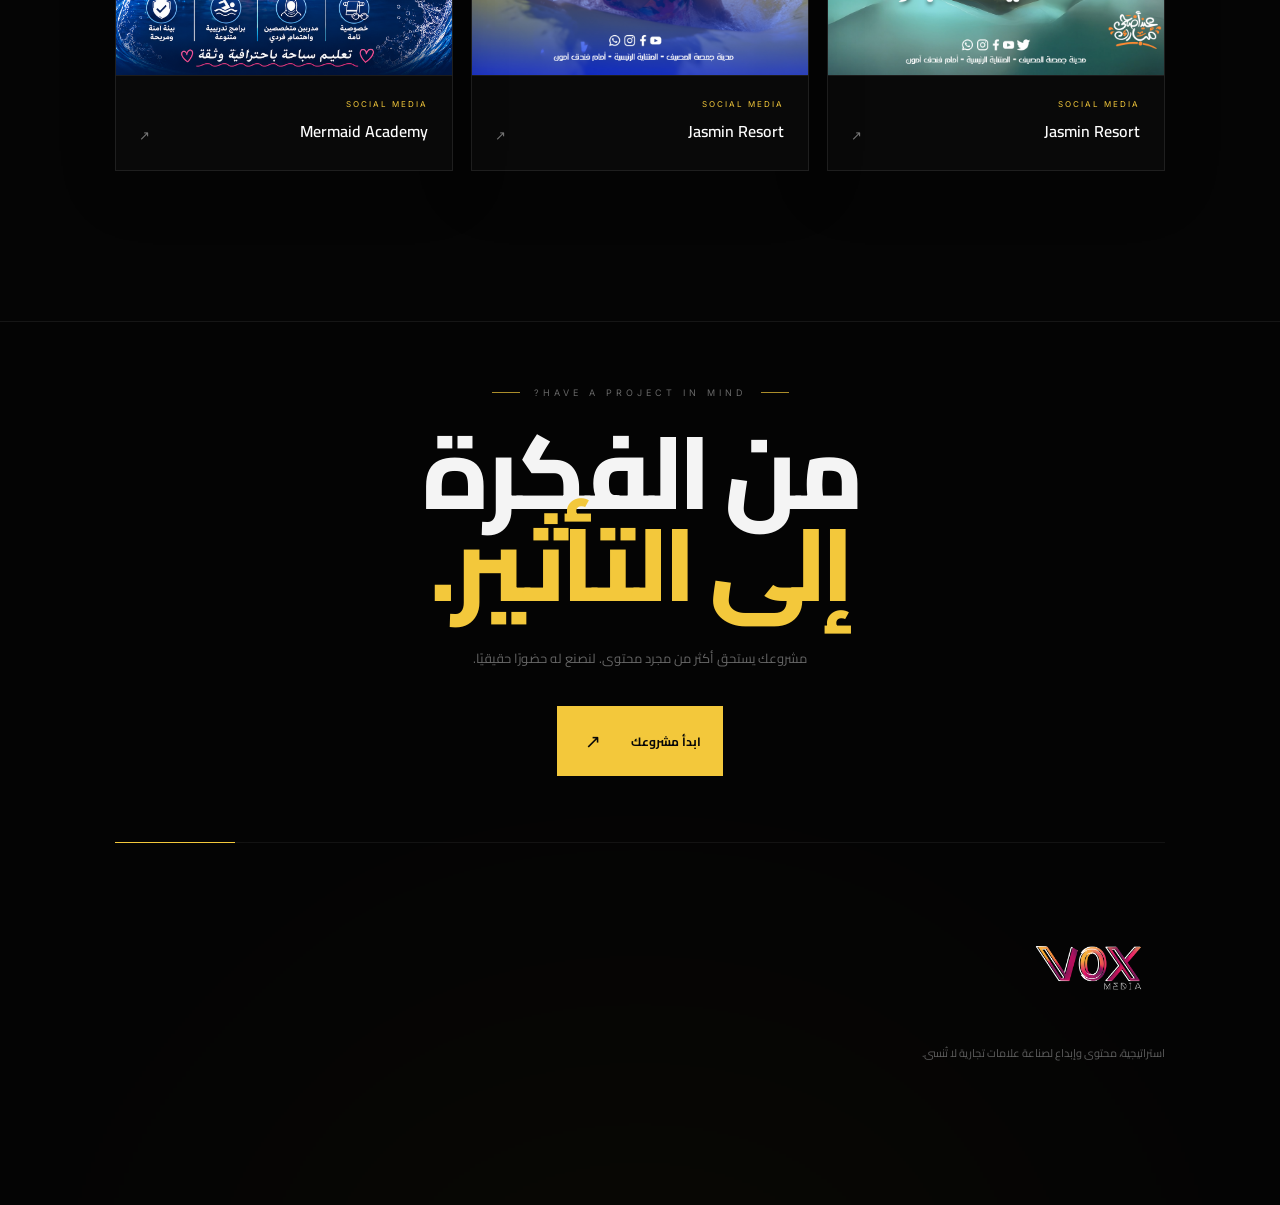
==== commit 3a205166: "Update work.html" ====
--- a/work.html
+++ b/work.html
@@ -169,7 +169,7 @@
             data-design-category="advertising"
             data-image="assets/designs/jasmin%20resort%20eid%20ad7a.jpg"
             data-title="إعلان عيد الأضحى"
-            data-type="Advertising">
+            data-type="social">
 
             <span class="design-image">
 
@@ -189,7 +189,7 @@
             <span class="design-card-info">
 
                 <small>
-                    ADVERTISING
+                    SOCIAL MEDIA
                 </small>
 
                 <strong>
@@ -214,7 +214,7 @@
             data-design-category="advertising"
             data-image="assets/designs/jasmin%20resort%20ready.jpg"
             data-title="تصميم إعلاني لمنتجع الياسمين"
-            data-type="Advertising">
+            data-type="social">
 
             <span class="design-image">
 
@@ -234,7 +234,7 @@
             <span class="design-card-info">
 
                 <small>
-                    ADVERTISING
+                    SOCIAL MEDIA
                 </small>
 
                 <strong>
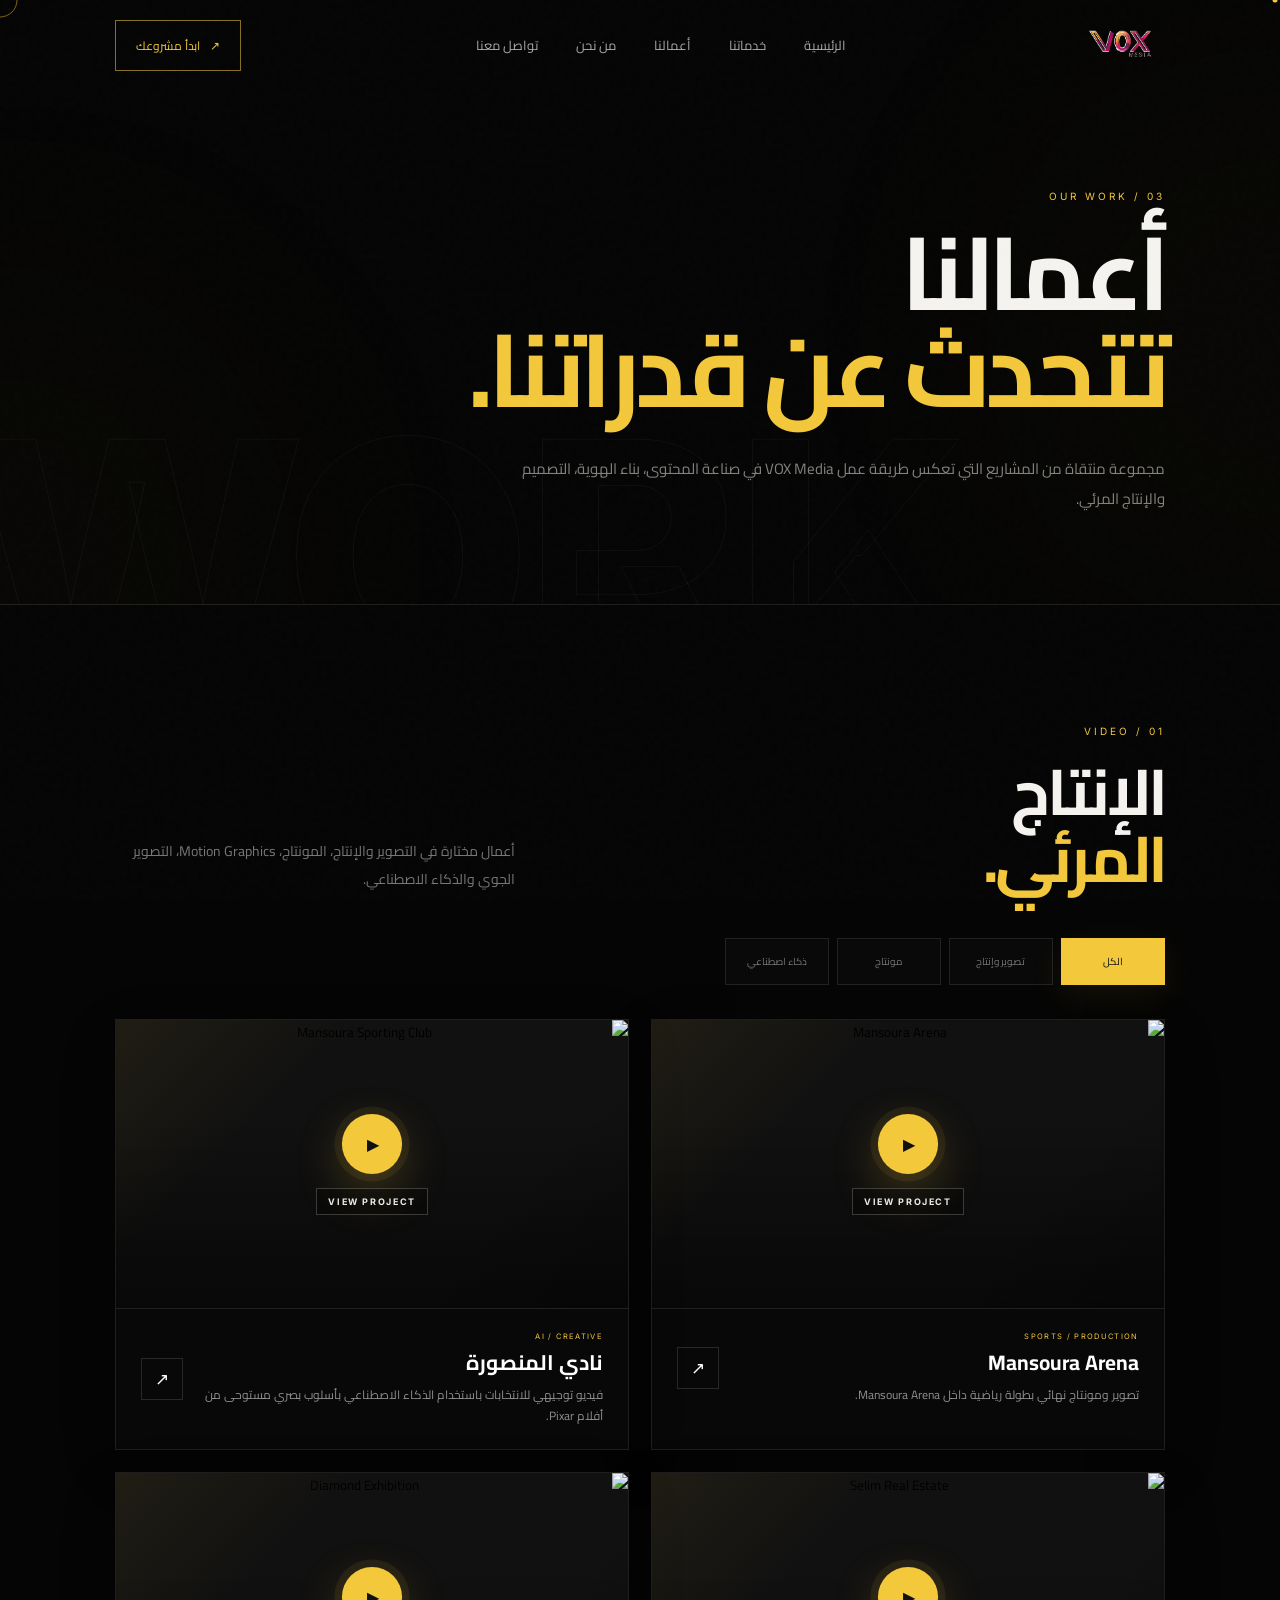
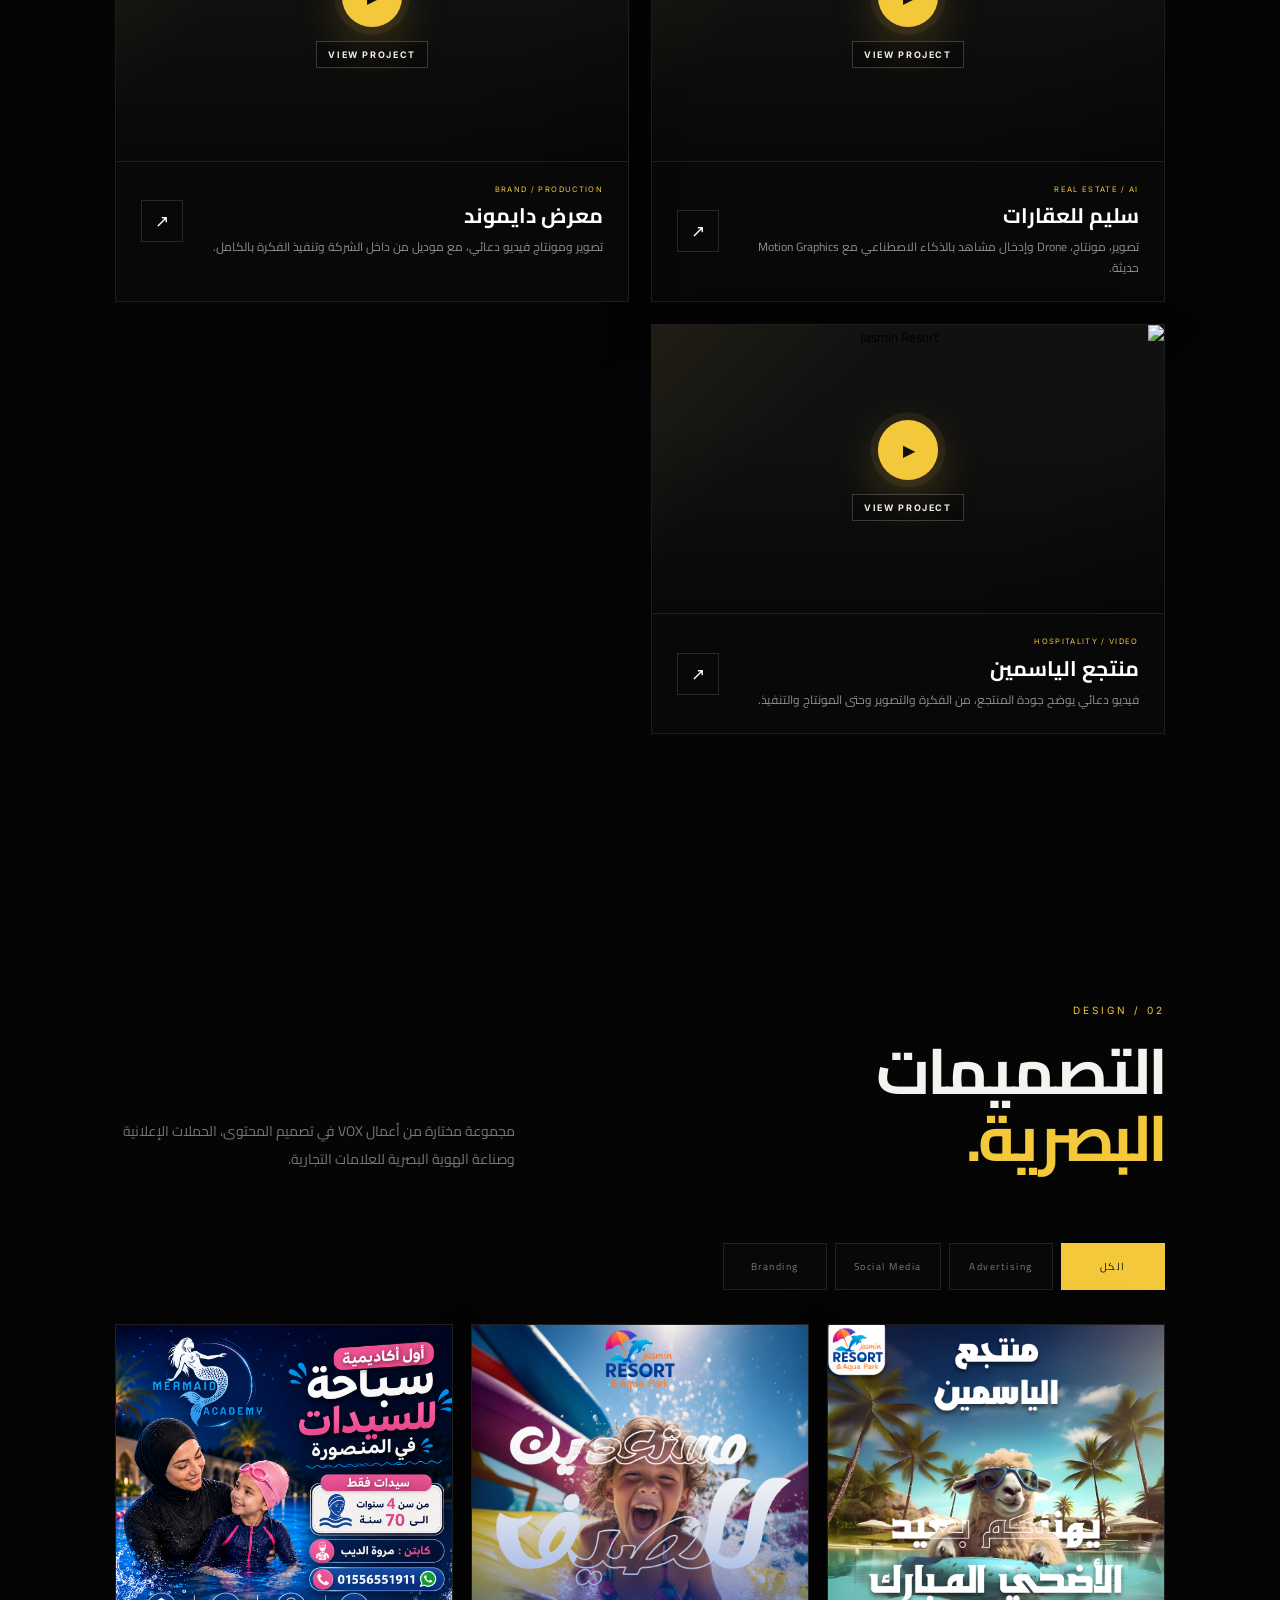
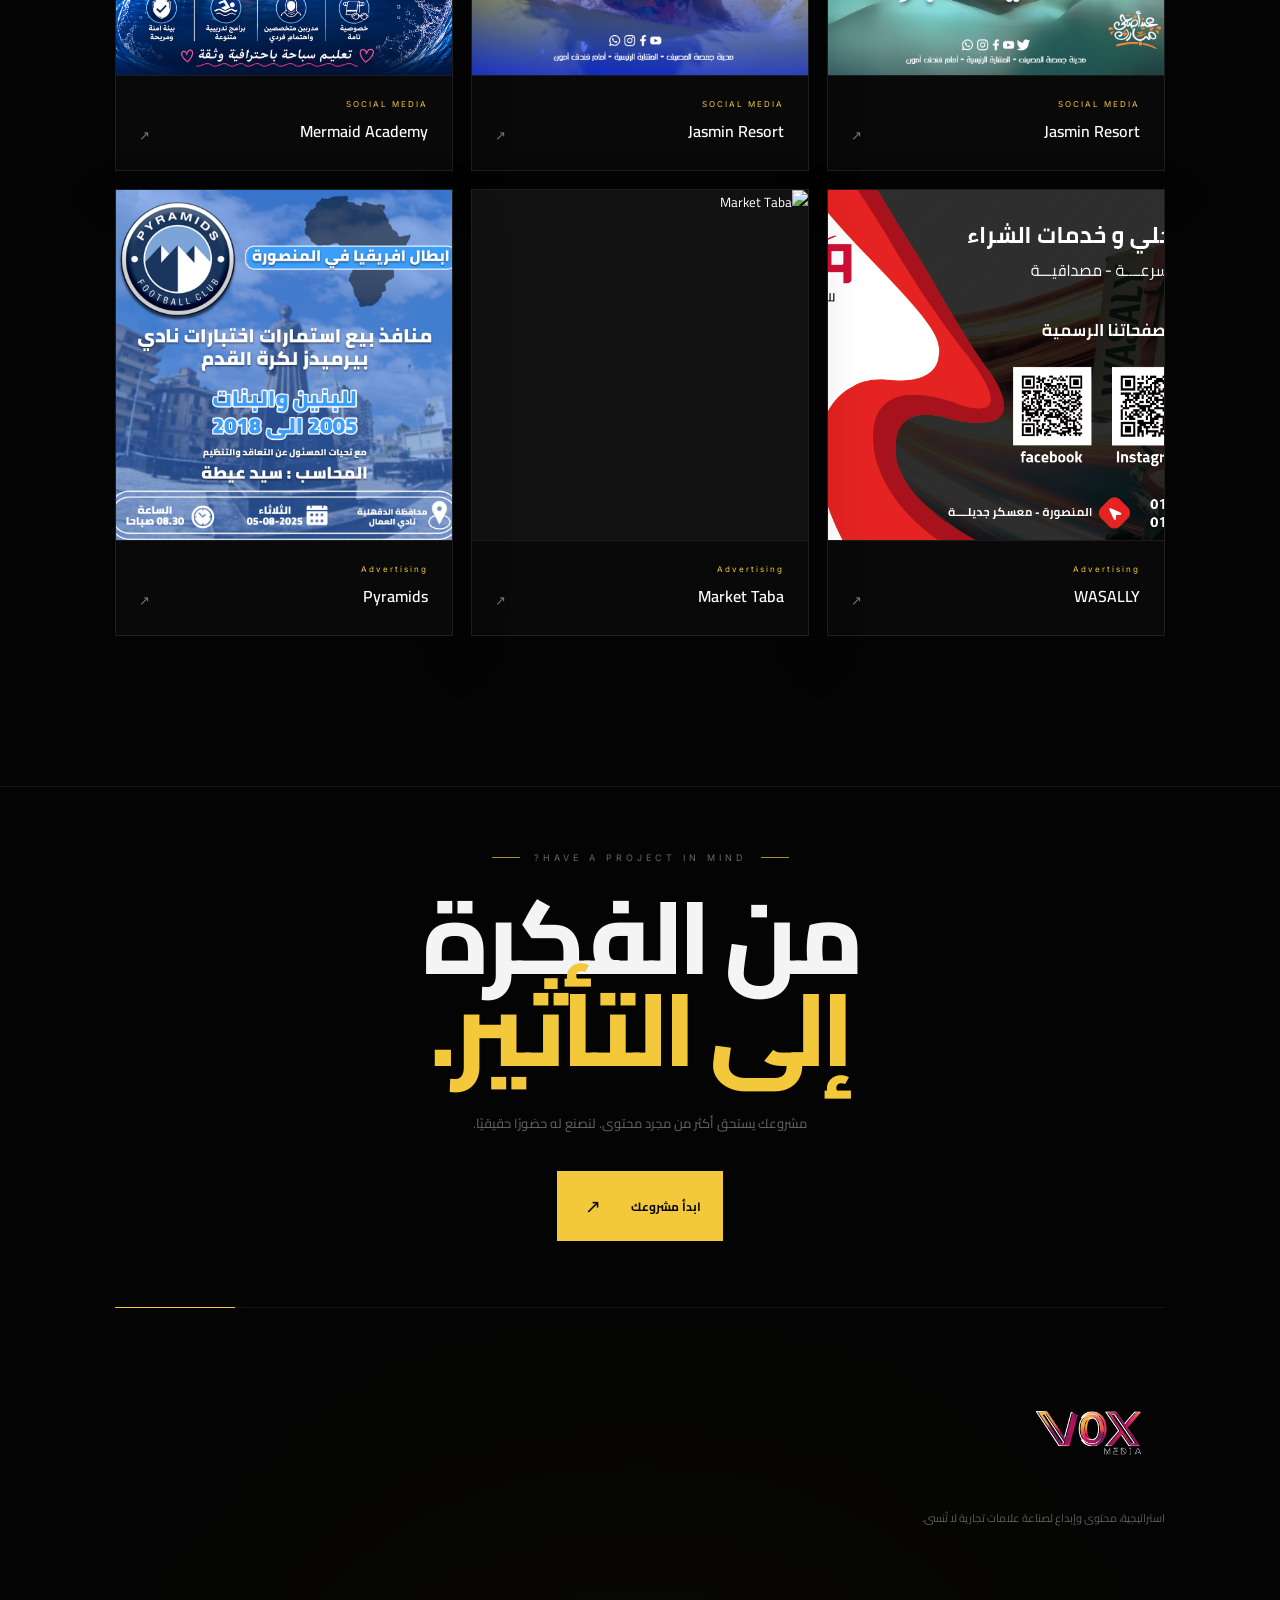
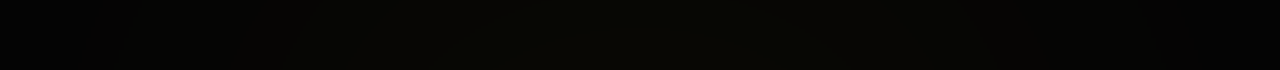
==== commit ab328d14: "Update work.html" ====
--- a/work.html
+++ b/work.html
@@ -166,10 +166,10 @@
         <button
             class="design-card"
             type="button"
-            data-design-category="advertising"
+            data-design-category="social"
             data-image="assets/designs/jasmin%20resort%20eid%20ad7a.jpg"
             data-title="إعلان عيد الأضحى"
-            data-type="social">
+            data-type="Social Media">
 
             <span class="design-image">
 
@@ -211,10 +211,10 @@
         <button
             class="design-card"
             type="button"
-            data-design-category="advertising"
+            data-design-category="social"
             data-image="assets/designs/jasmin%20resort%20ready.jpg"
             data-title="تصميم إعلاني لمنتجع الياسمين"
-            data-type="social">
+            data-type="Social Media">
 
             <span class="design-image">
 
@@ -294,6 +294,135 @@
 
         </button>
 
+
+        
+        <!-- WASALLY -->
+
+<button
+    class="design-card"
+    type="button"
+    data-design-category="Advertising"
+    data-image="assets/designs/WASALLY%20card.png"
+    data-title="WASALLY"
+    data-type="Advertising">
+
+    <span class="design-image">
+
+        <img
+            src="assets/designs/WASALLY%20card.png"
+            alt="WASALLY"
+            loading="lazy">
+
+        <span class="design-hover">
+            <span>VIEW DESIGN</span>
+            <b>↗</b>
+        </span>
+
+    </span>
+
+    <span class="design-card-info">
+
+        <small>
+            Advertising
+        </small>
+
+        <strong>
+            WASALLY
+        </strong>
+
+        <i>
+            ↗
+        </i>
+
+    </span>
+
+</button>
+
+
+<!-- MARKET TABA -->
+
+<button
+    class="design-card"
+    type="button"
+    data-design-category="Advertising"
+    data-image="assets/designs/market%20taba.jpg"
+    data-title="Market Taba"
+    data-type="Advertising">
+
+    <span class="design-image">
+
+        <img
+            src="assets/designs/market%20taba.jpg"
+            alt="Market Taba"
+            loading="lazy">
+
+        <span class="design-hover">
+            <span>VIEW DESIGN</span>
+            <b>↗</b>
+        </span>
+
+    </span>
+
+    <span class="design-card-info">
+
+        <small>
+            Advertising
+        </small>
+
+        <strong>
+            Market Taba
+        </strong>
+
+        <i>
+            ↗
+        </i>
+
+    </span>
+
+</button>
+
+
+<!-- PYRAMIDS -->
+
+<button
+    class="design-card"
+    type="button"
+    data-design-category="Advertising"
+    data-image="assets/designs/pyramids.jpg"
+    data-title="Pyramids"
+    data-type="Advertising">
+
+    <span class="design-image">
+
+        <img
+            src="assets/designs/pyramids.jpg"
+            alt="Pyramids"
+            loading="lazy">
+
+        <span class="design-hover">
+            <span>VIEW DESIGN</span>
+            <b>↗</b>
+        </span>
+
+    </span>
+
+    <span class="design-card-info">
+
+        <small>
+            Advertising
+        </small>
+
+        <strong>
+            Pyramids
+        </strong>
+
+        <i>
+            ↗
+        </i>
+
+    </span>
+
+</button>
 
     </div>
 
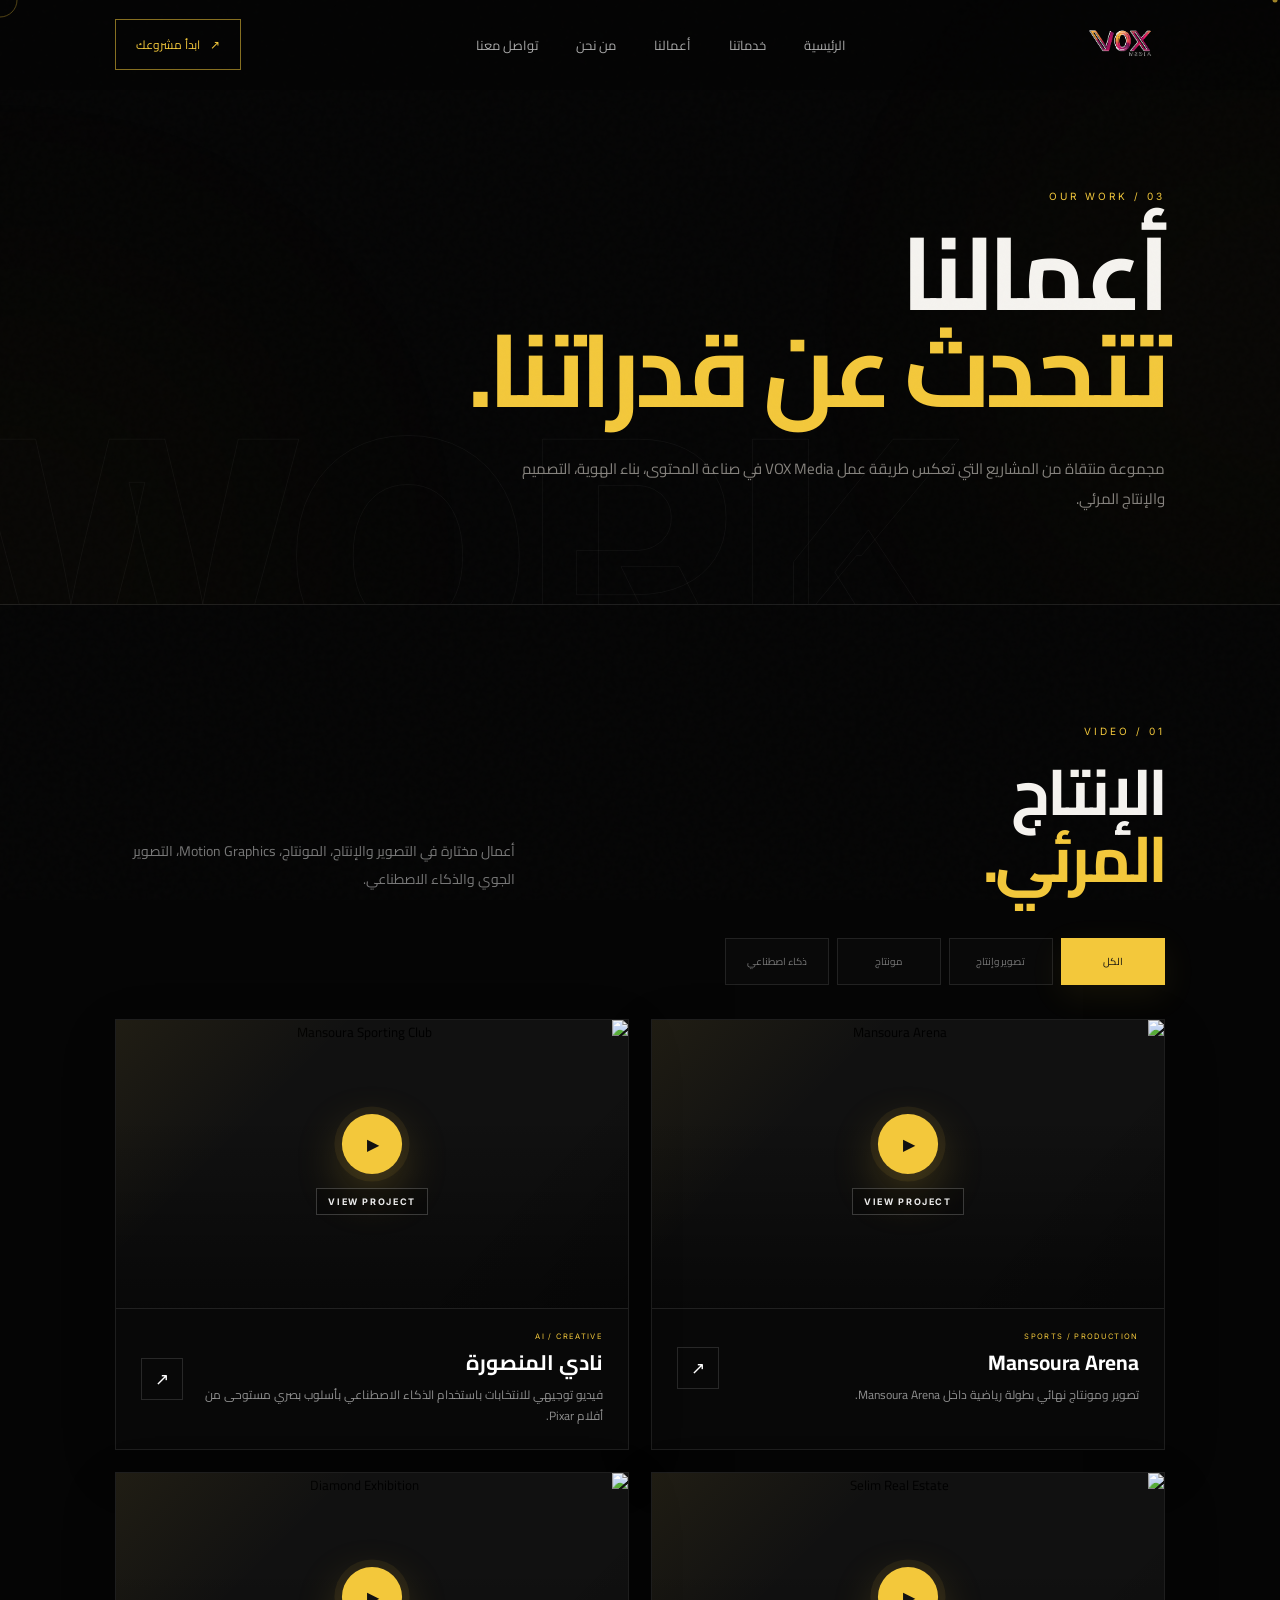
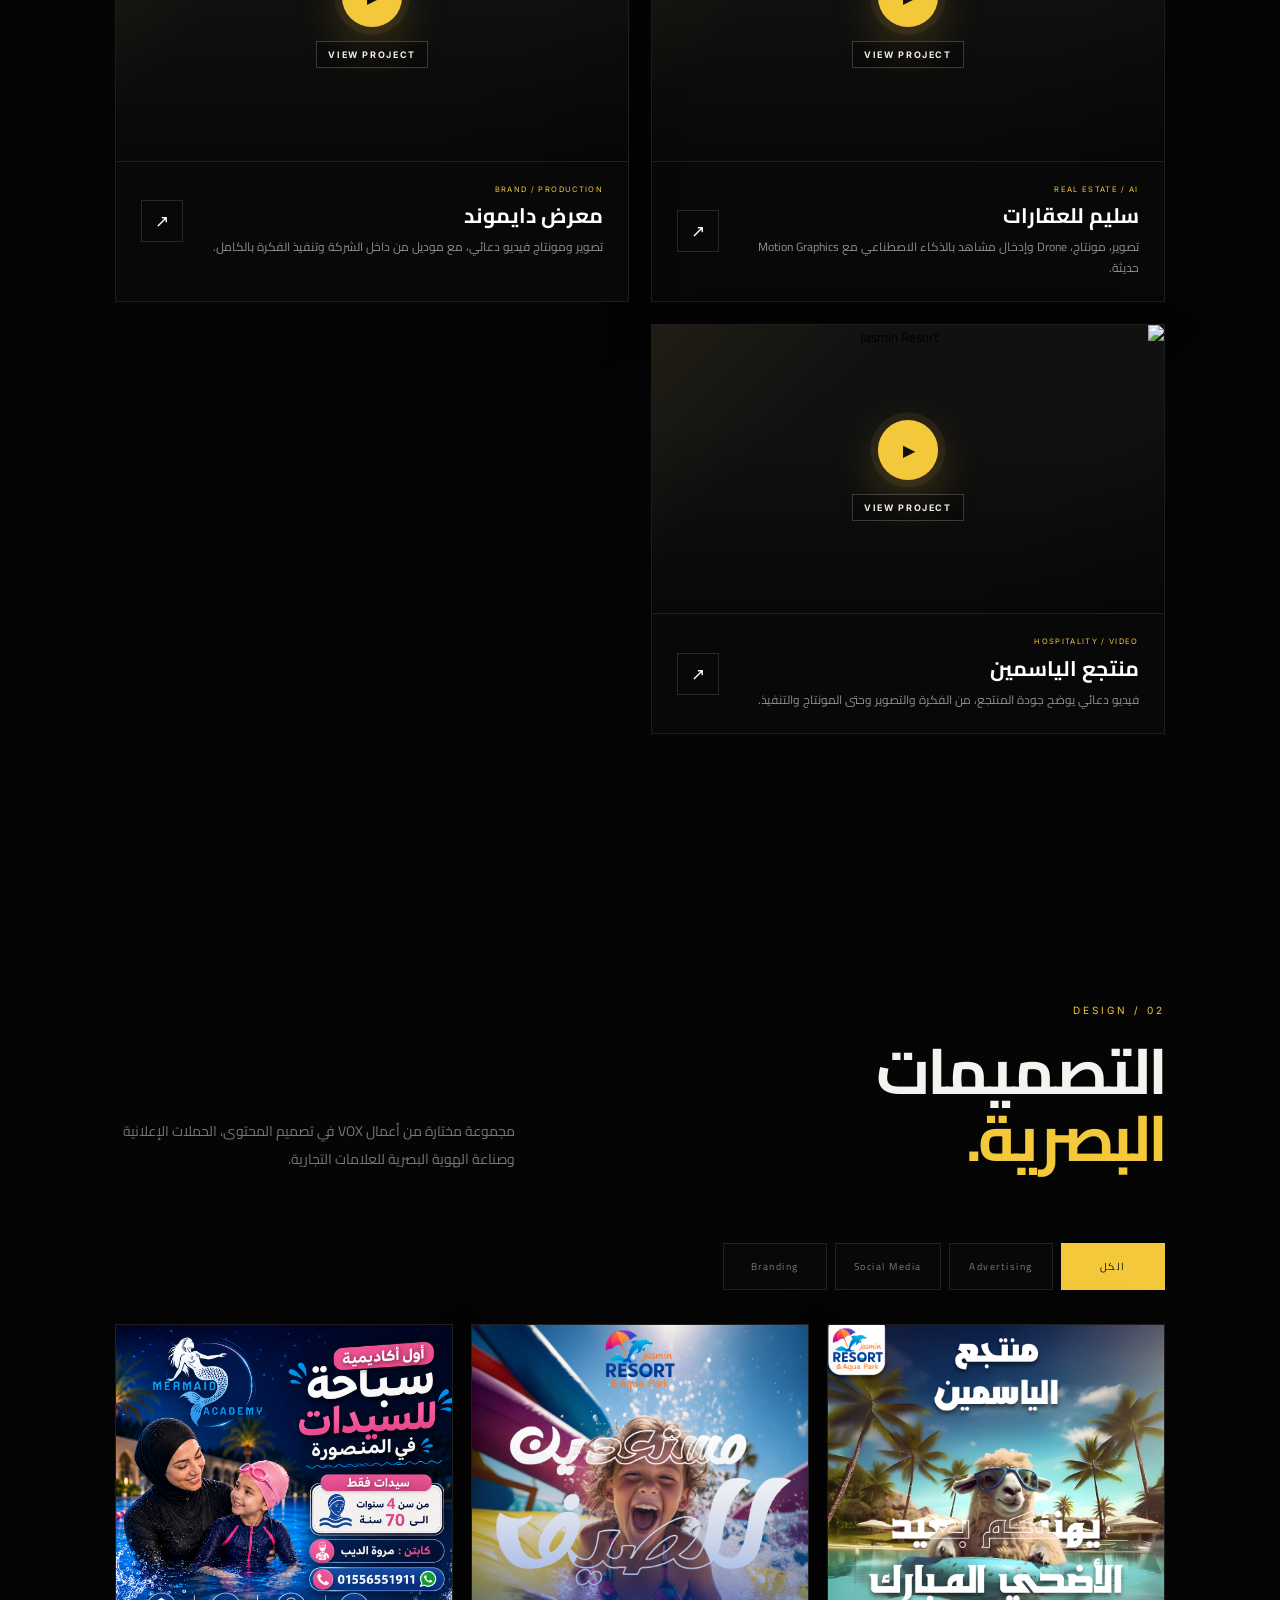
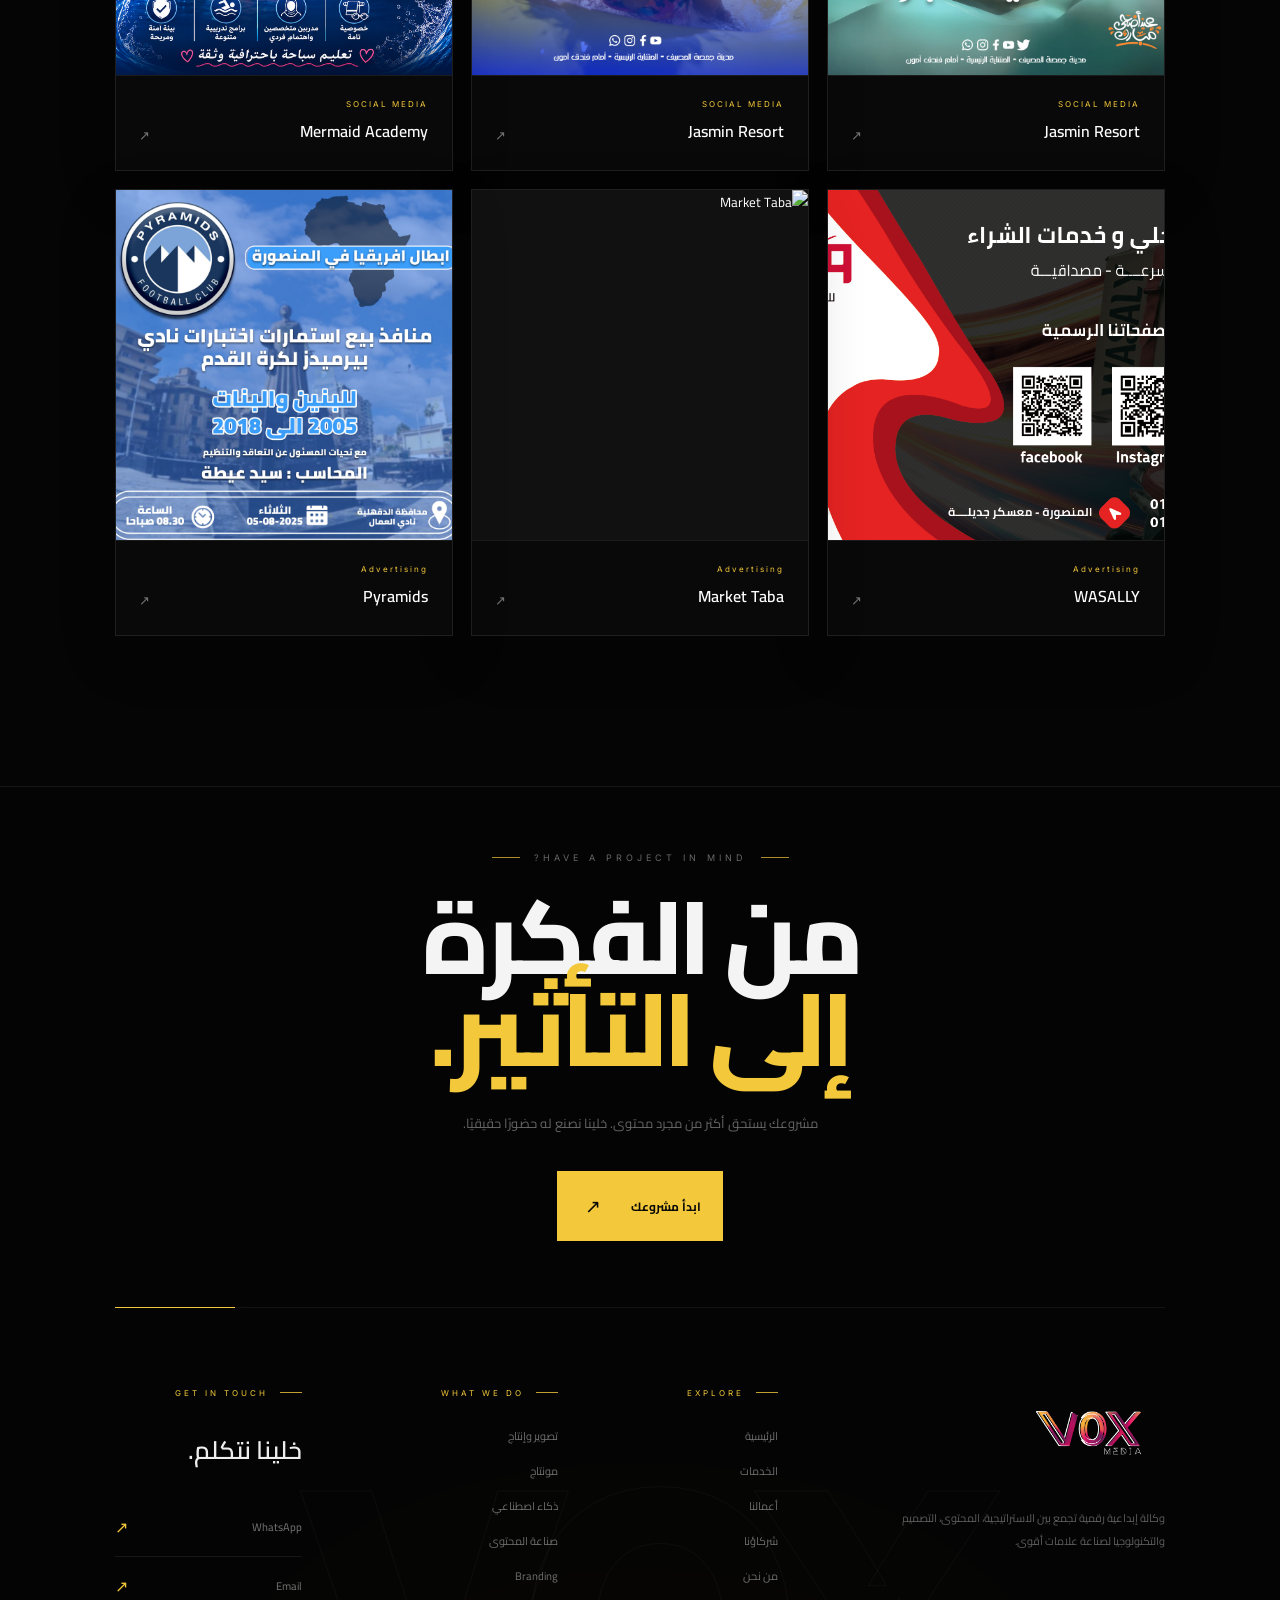
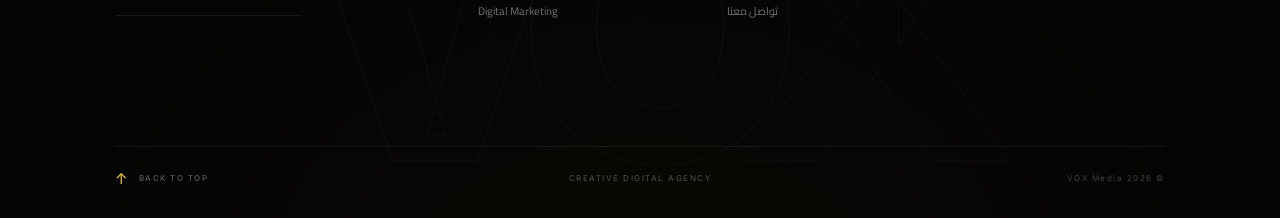
==== commit 26b6d3de: "Update work.html" ====
--- a/work.html
+++ b/work.html
@@ -5,22 +5,31 @@
     <meta name="viewport" content="width=device-width, initial-scale=1.0">
     <title>أعمالنا | VOX Media</title>
     <meta name="description" content="استكشف أعمال VOX Media في التصوير والإنتاج والمونتاج والذكاء الاصطناعي والتصميم والهوية البصرية.">
+    
     <link rel="preconnect" href="https://fonts.googleapis.com">
     <link rel="preconnect" href="https://fonts.gstatic.com" crossorigin>
     <link href="https://fonts.googleapis.com/css2?family=Cairo:wght@400;500;600;700;800;900&family=Inter:wght@300;400;500;600;700;800&display=swap" rel="stylesheet">
+    
     <link rel="stylesheet" href="style.css">
 </head>
+
 <body class="work-page">
+
+    <!-- CURSOR -->
     <div class="cursor"></div>
     <div class="cursor-ring"></div>
+
+    <!-- BACKGROUND -->
     <div class="noise"></div>
     <div class="gold-glow glow-one"></div>
     <div class="gold-glow glow-two"></div>
 
+    <!-- HEADER -->
     <header class="header">
         <a href="index.html#home" class="logo">
             <img src="assets/images/vox-logo.png" alt="VOX Media">
         </a>
+
         <nav class="nav">
             <a href="index.html#home">الرئيسية</a>
             <a href="index.html#services">خدماتنا</a>
@@ -28,11 +37,20 @@
             <a href="index.html#about">من نحن</a>
             <a href="index.html#contact">تواصل معنا</a>
         </nav>
-        <a href="index.html#contact" class="header-cta"><span>↗</span> ابدأ مشروعك</a>
-        <button class="menu-btn" aria-label="القائمة"><span></span><span></span></button>
+
+        <a href="index.html#contact" class="header-cta">
+            <span>↗</span>
+            ابدأ مشروعك
+        </a>
+
+        <button class="menu-btn" aria-label="القائمة">
+            <span></span>
+            <span></span>
+        </button>
     </header>
 
     <main>
+        <!-- HERO -->
         <section class="work-page-hero">
             <div class="work-page-hero-inner">
                 <span class="section-number">03 / OUR WORK</span>
@@ -41,6 +59,7 @@
             </div>
         </section>
 
+        <!-- VIDEO SECTION -->
         <section class="work section" id="video-work">
             <div class="section-head work-head">
                 <div>
@@ -58,377 +77,197 @@
             </div>
 
             <div class="work-grid">
+                <!-- PROJECT 01 -->
                 <article class="work-card" data-category="production editing">
                     <button class="work-media" type="button" data-video="f4DGQejmsPk" data-title="Mansoura Arena" data-client="Mansoura Arena" data-type="تصوير ومونتاج" aria-label="مشاهدة مشروع Mansoura Arena">
                         <img src="https://i.ytimg.com/vi/f4DGQejmsPk/hqdefault.jpg" alt="Mansoura Arena" loading="lazy">
-                        <div class="work-overlay"><span class="work-play">▶</span><span class="work-view">VIEW PROJECT</span></div>
-                    </button>
-                    <div class="work-info"><div><span class="work-category">SPORTS / PRODUCTION</span><h3>Mansoura Arena</h3><p>تصوير ومونتاج نهائي بطولة رياضية داخل Mansoura Arena.</p></div><button class="work-open" type="button" data-video="f4DGQejmsPk" data-title="Mansoura Arena" data-client="Mansoura Arena" data-type="تصوير ومونتاج">↗</button></div>
-                </article>
-
+                        <div class="work-overlay">
+                            <span class="work-play">▶</span>
+                            <span class="work-view">VIEW PROJECT</span>
+                        </div>
+                    </button>
+                    <div class="work-info">
+                        <div>
+                            <span class="work-category">SPORTS / PRODUCTION</span>
+                            <h3>Mansoura Arena</h3>
+                            <p>تصوير ومونتاج نهائي بطولة رياضية داخل Mansoura Arena.</p>
+                        </div>
+                        <button class="work-open" type="button" data-video="f4DGQejmsPk" data-title="Mansoura Arena" data-client="Mansoura Arena" data-type="تصوير ومونتاج">↗</button>
+                    </div>
+                </article>
+
+                <!-- PROJECT 02 -->
                 <article class="work-card" data-category="ai production">
                     <button class="work-media" type="button" data-video="5H7-wrzXO30" data-title="Mansoura Sporting Club" data-client="Mansoura Sporting Club" data-type="إنتاج بالذكاء الاصطناعي" aria-label="مشاهدة مشروع نادي المنصورة">
                         <img src="https://i.ytimg.com/vi/5H7-wrzXO30/hqdefault.jpg" alt="Mansoura Sporting Club" loading="lazy">
-                        <div class="work-overlay"><span class="work-play">▶</span><span class="work-view">VIEW PROJECT</span></div>
-                    </button>
-                    <div class="work-info"><div><span class="work-category">AI / CREATIVE</span><h3>نادي المنصورة</h3><p>فيديو توجيهي للانتخابات باستخدام الذكاء الاصطناعي بأسلوب بصري مستوحى من أفلام Pixar.</p></div><button class="work-open" type="button" data-video="5H7-wrzXO30" data-title="Mansoura Sporting Club" data-client="Mansoura Sporting Club" data-type="إنتاج بالذكاء الاصطناعي">↗</button></div>
-                </article>
-
+                        <div class="work-overlay">
+                            <span class="work-play">▶</span>
+                            <span class="work-view">VIEW PROJECT</span>
+                        </div>
+                    </button>
+                    <div class="work-info">
+                        <div>
+                            <span class="work-category">AI / CREATIVE</span>
+                            <h3>نادي المنصورة</h3>
+                            <p>فيديو توجيهي للانتخابات باستخدام الذكاء الاصطناعي بأسلوب بصري مستوحى من أفلام Pixar.</p>
+                        </div>
+                        <button class="work-open" type="button" data-video="5H7-wrzXO30" data-title="Mansoura Sporting Club" data-client="Mansoura Sporting Club" data-type="إنتاج بالذكاء الاصطناعي">↗</button>
+                    </div>
+                </article>
+
+                <!-- PROJECT 03 -->
                 <article class="work-card" data-category="production editing ai">
                     <button class="work-media" type="button" data-video="ftC0Dz3Xj14" data-title="Selim Real Estate" data-client="Selim Real Estate" data-type="تصوير + مونتاج + ذكاء اصطناعي" aria-label="مشاهدة مشروع سليم للعقارات">
                         <img src="https://i.ytimg.com/vi/ftC0Dz3Xj14/hqdefault.jpg" alt="Selim Real Estate" loading="lazy">
-                        <div class="work-overlay"><span class="work-play">▶</span><span class="work-view">VIEW PROJECT</span></div>
-                    </button>
-                    <div class="work-info"><div><span class="work-category">REAL ESTATE / AI</span><h3>سليم للعقارات</h3><p>تصوير، مونتاج، Drone وإدخال مشاهد بالذكاء الاصطناعي مع Motion Graphics حديثة.</p></div><button class="work-open" type="button" data-video="ftC0Dz3Xj14" data-title="Selim Real Estate" data-client="Selim Real Estate" data-type="تصوير + مونتاج + ذكاء اصطناعي">↗</button></div>
-                </article>
-
+                        <div class="work-overlay">
+                            <span class="work-play">▶</span>
+                            <span class="work-view">VIEW PROJECT</span>
+                        </div>
+                    </button>
+                    <div class="work-info">
+                        <div>
+                            <span class="work-category">REAL ESTATE / AI</span>
+                            <h3>سليم للعقارات</h3>
+                            <p>تصوير، مونتاج، Drone وإدخال مشاهد بالذكاء الاصطناعي مع Motion Graphics حديثة.</p>
+                        </div>
+                        <button class="work-open" type="button" data-video="ftC0Dz3Xj14" data-title="Selim Real Estate" data-client="Selim Real Estate" data-type="تصوير + مونتاج + ذكاء اصطناعي">↗</button>
+                    </div>
+                </article>
+
+                <!-- PROJECT 04 -->
                 <article class="work-card" data-category="production editing">
                     <button class="work-media" type="button" data-video="Z7X1bIGetuE" data-title="Diamond Exhibition" data-client="Diamond" data-type="تصوير ومونتاج" aria-label="مشاهدة مشروع معرض دايموند">
                         <img src="https://i.ytimg.com/vi/Z7X1bIGetuE/hqdefault.jpg" alt="Diamond Exhibition" loading="lazy">
-                        <div class="work-overlay"><span class="work-play">▶</span><span class="work-view">VIEW PROJECT</span></div>
-                    </button>
-                    <div class="work-info"><div><span class="work-category">BRAND / PRODUCTION</span><h3>معرض دايموند</h3><p>تصوير ومونتاج فيديو دعائي، مع موديل من داخل الشركة وتنفيذ الفكرة بالكامل.</p></div><button class="work-open" type="button" data-video="Z7X1bIGetuE" data-title="Diamond Exhibition" data-client="Diamond" data-type="تصوير ومونتاج">↗</button></div>
-                </article>
-
+                        <div class="work-overlay">
+                            <span class="work-play">▶</span>
+                            <span class="work-view">VIEW PROJECT</span>
+                        </div>
+                    </button>
+                    <div class="work-info">
+                        <div>
+                            <span class="work-category">BRAND / PRODUCTION</span>
+                            <h3>معرض دايموند</h3>
+                            <p>تصوير ومونتاج فيديو دعائي، مع موديل من داخل الشركة وتنفيذ الفكرة بالكامل.</p>
+                        </div>
+                        <button class="work-open" type="button" data-video="Z7X1bIGetuE" data-title="Diamond Exhibition" data-client="Diamond" data-type="تصوير ومونتاج">↗</button>
+                    </div>
+                </article>
+
+                <!-- PROJECT 05 -->
                 <article class="work-card" data-category="production editing">
                     <button class="work-media" type="button" data-video="GDvqPmsD-v0" data-title="Jasmin Resort" data-client="Jasmin Resort" data-type="تصوير ومونتاج" aria-label="مشاهدة مشروع منتجع الياسمين">
                         <img src="https://i.ytimg.com/vi/GDvqPmsD-v0/hqdefault.jpg" alt="Jasmin Resort" loading="lazy">
-                        <div class="work-overlay"><span class="work-play">▶</span><span class="work-view">VIEW PROJECT</span></div>
-                    </button>
-                    <div class="work-info"><div><span class="work-category">HOSPITALITY / VIDEO</span><h3>منتجع الياسمين</h3><p>فيديو دعائي يوضح جودة المنتجع، من الفكرة والتصوير وحتى المونتاج والتنفيذ.</p></div><button class="work-open" type="button" data-video="GDvqPmsD-v0" data-title="Jasmin Resort" data-client="Jasmin Resort" data-type="تصوير ومونتاج">↗</button></div>
+                        <div class="work-overlay">
+                            <span class="work-play">▶</span>
+                            <span class="work-view">VIEW PROJECT</span>
+                        </div>
+                    </button>
+                    <div class="work-info">
+                        <div>
+                            <span class="work-category">HOSPITALITY / VIDEO</span>
+                            <h3>منتجع الياسمين</h3>
+                            <p>فيديو دعائي يوضح جودة المنتجع، من الفكرة والتصوير وحتى المونتاج والتنفيذ.</p>
+                        </div>
+                        <button class="work-open" type="button" data-video="GDvqPmsD-v0" data-title="Jasmin Resort" data-client="Jasmin Resort" data-type="تصوير ومونتاج">↗</button>
+                    </div>
                 </article>
             </div>
         </section>
 
+        <!-- DESIGN SECTION -->
         <section class="design-work section" id="design-work">
-
-    <div class="section-head">
-
-        <div>
-            <span class="section-number">02 / DESIGN</span>
-
-            <h2>
-                التصميمات<br>
-                <strong>البصرية.</strong>
-            </h2>
-        </div>
-
-        <p>
-            مجموعة مختارة من أعمال VOX في تصميم المحتوى،
-            الحملات الإعلانية وصناعة الهوية البصرية للعلامات التجارية.
-        </p>
-
-    </div>
-
-
-    <!-- DESIGN FILTERS -->
-
-    <div class="design-filters" role="tablist" aria-label="تصنيفات التصميمات">
-
-        <button
-            class="design-filter active"
-            data-design-filter="all"
-            type="button">
-            الكل
-        </button>
-
-        <button
-            class="design-filter"
-            data-design-filter="advertising"
-            type="button">
-            Advertising
-        </button>
-
-        <button
-            class="design-filter"
-            data-design-filter="social"
-            type="button">
-            Social Media
-        </button>
-
-        <button
-            class="design-filter"
-            data-design-filter="branding"
-            type="button">
-            Branding
-        </button>
-
-    </div>
-
-
-    <!-- DESIGN GRID -->
-
-    <div class="design-grid">
-
-
-        <!-- JASMIN EID -->
-
-        <button
-            class="design-card"
-            type="button"
-            data-design-category="social"
-            data-image="assets/designs/jasmin%20resort%20eid%20ad7a.jpg"
-            data-title="إعلان عيد الأضحى"
-            data-type="Social Media">
-
-            <span class="design-image">
-
-                <img
-                    src="assets/designs/jasmin%20resort%20eid%20ad7a.jpg"
-                    alt="إعلان عيد الأضحى - Jasmin Resort"
-                    loading="lazy">
-
-                <span class="design-hover">
-                    <span>VIEW DESIGN</span>
-                    <b>↗</b>
-                </span>
-
-            </span>
-
-
-            <span class="design-card-info">
-
-                <small>
-                    SOCIAL MEDIA
-                </small>
-
-                <strong>
-                    Jasmin Resort
-                </strong>
-
-                <i>
-                    ↗
-                </i>
-
-            </span>
-
-        </button>
-
-
-
-        <!-- JASMIN READY -->
-
-        <button
-            class="design-card"
-            type="button"
-            data-design-category="social"
-            data-image="assets/designs/jasmin%20resort%20ready.jpg"
-            data-title="تصميم إعلاني لمنتجع الياسمين"
-            data-type="Social Media">
-
-            <span class="design-image">
-
-                <img
-                    src="assets/designs/jasmin%20resort%20ready.jpg"
-                    alt="تصميم Jasmin Resort"
-                    loading="lazy">
-
-                <span class="design-hover">
-                    <span>VIEW DESIGN</span>
-                    <b>↗</b>
-                </span>
-
-            </span>
-
-
-            <span class="design-card-info">
-
-                <small>
-                    SOCIAL MEDIA
-                </small>
-
-                <strong>
-                    Jasmin Resort
-                </strong>
-
-                <i>
-                    ↗
-                </i>
-
-            </span>
-
-        </button>
-
-
-
-        <!-- MERMAID ACADEMY -->
-
-        <button
-            class="design-card"
-            type="button"
-            data-design-category="social"
-            data-image="assets/designs/mermaid%20academy.png"
-            data-title="Mermaid Academy"
-            data-type="Social Media">
-
-            <span class="design-image">
-
-                <img
-                    src="assets/designs/mermaid%20academy.png"
-                    alt="Mermaid Academy"
-                    loading="lazy">
-
-                <span class="design-hover">
-                    <span>VIEW DESIGN</span>
-                    <b>↗</b>
-                </span>
-
-            </span>
-
-
-            <span class="design-card-info">
-
-                <small>
-                    SOCIAL MEDIA
-                </small>
-
-                <strong>
-                    Mermaid Academy
-                </strong>
-
-                <i>
-                    ↗
-                </i>
-
-            </span>
-
-        </button>
-
-
-        
-        <!-- WASALLY -->
-
-<button
-    class="design-card"
-    type="button"
-    data-design-category="Advertising"
-    data-image="assets/designs/WASALLY%20card.png"
-    data-title="WASALLY"
-    data-type="Advertising">
-
-    <span class="design-image">
-
-        <img
-            src="assets/designs/WASALLY%20card.png"
-            alt="WASALLY"
-            loading="lazy">
-
-        <span class="design-hover">
-            <span>VIEW DESIGN</span>
-            <b>↗</b>
-        </span>
-
-    </span>
-
-    <span class="design-card-info">
-
-        <small>
-            Advertising
-        </small>
-
-        <strong>
-            WASALLY
-        </strong>
-
-        <i>
-            ↗
-        </i>
-
-    </span>
-
-</button>
-
-
-<!-- MARKET TABA -->
-
-<button
-    class="design-card"
-    type="button"
-    data-design-category="Advertising"
-    data-image="assets/designs/market%20taba.jpg"
-    data-title="Market Taba"
-    data-type="Advertising">
-
-    <span class="design-image">
-
-        <img
-            src="assets/designs/market%20taba.jpg"
-            alt="Market Taba"
-            loading="lazy">
-
-        <span class="design-hover">
-            <span>VIEW DESIGN</span>
-            <b>↗</b>
-        </span>
-
-    </span>
-
-    <span class="design-card-info">
-
-        <small>
-            Advertising
-        </small>
-
-        <strong>
-            Market Taba
-        </strong>
-
-        <i>
-            ↗
-        </i>
-
-    </span>
-
-</button>
-
-
-<!-- PYRAMIDS -->
-
-<button
-    class="design-card"
-    type="button"
-    data-design-category="Advertising"
-    data-image="assets/designs/pyramids.jpg"
-    data-title="Pyramids"
-    data-type="Advertising">
-
-    <span class="design-image">
-
-        <img
-            src="assets/designs/pyramids.jpg"
-            alt="Pyramids"
-            loading="lazy">
-
-        <span class="design-hover">
-            <span>VIEW DESIGN</span>
-            <b>↗</b>
-        </span>
-
-    </span>
-
-    <span class="design-card-info">
-
-        <small>
-            Advertising
-        </small>
-
-        <strong>
-            Pyramids
-        </strong>
-
-        <i>
-            ↗
-        </i>
-
-    </span>
-
-</button>
-
-    </div>
-
-</section>
+            <div class="section-head">
+                <div>
+                    <span class="section-number">02 / DESIGN</span>
+                    <h2>التصميمات<br><strong>البصرية.</strong></h2>
+                </div>
+                <p>مجموعة مختارة من أعمال VOX في تصميم المحتوى، الحملات الإعلانية وصناعة الهوية البصرية للعلامات التجارية.</p>
+            </div>
+
+            <div class="design-filters" role="tablist" aria-label="تصنيفات التصميمات">
+                <button class="design-filter active" data-design-filter="all" type="button">الكل</button>
+                <button class="design-filter" data-design-filter="advertising" type="button">Advertising</button>
+                <button class="design-filter" data-design-filter="social" type="button">Social Media</button>
+                <button class="design-filter" data-design-filter="branding" type="button">Branding</button>
+            </div>
+
+            <div class="design-grid">
+                <!-- JASMIN EID -->
+                <button class="design-card" type="button" data-design-category="social" data-image="assets/designs/jasmin%20resort%20eid%20ad7a.jpg" data-title="إعلان عيد الأضحى" data-type="Social Media">
+                    <span class="design-image">
+                        <img src="assets/designs/jasmin%20resort%20eid%20ad7a.jpg" alt="إعلان عيد الأضحى - Jasmin Resort" loading="lazy">
+                    </span>
+                    <span class="design-card-info">
+                        <small>SOCIAL MEDIA</small>
+                        <strong>Jasmin Resort</strong>
+                        <i>↗</i>
+                    </span>
+                </button>
+
+                <!-- JASMIN READY -->
+                <button class="design-card" type="button" data-design-category="social" data-image="assets/designs/jasmin%20resort%20ready.jpg" data-title="تصميم إعلاني لمنتجع الياسمين" data-type="Social Media">
+                    <span class="design-image">
+                        <img src="assets/designs/jasmin%20resort%20ready.jpg" alt="تصميم Jasmin Resort" loading="lazy">
+                    </span>
+                    <span class="design-card-info">
+                        <small>SOCIAL MEDIA</small>
+                        <strong>Jasmin Resort</strong>
+                        <i>↗</i>
+                    </span>
+                </button>
+
+                <!-- MERMAID ACADEMY -->
+                <button class="design-card" type="button" data-design-category="social" data-image="assets/designs/mermaid%20academy.png" data-title="Mermaid Academy" data-type="Social Media">
+                    <span class="design-image">
+                        <img src="assets/designs/mermaid%20academy.png" alt="Mermaid Academy" loading="lazy">
+                    </span>
+                    <span class="design-card-info">
+                        <small>SOCIAL MEDIA</small>
+                        <strong>Mermaid Academy</strong>
+                        <i>↗</i>
+                    </span>
+                </button>
+
+                <!-- WASALLY -->
+                <button class="design-card" type="button" data-design-category="advertising" data-image="assets/designs/WASALLY%20card.png" data-title="WASALLY" data-type="Advertising">
+                    <span class="design-image">
+                        <img src="assets/designs/WASALLY%20card.png" alt="WASALLY" loading="lazy">
+                    </span>
+                    <span class="design-card-info">
+                        <small>Advertising</small>
+                        <strong>WASALLY</strong>
+                        <i>↗</i>
+                    </span>
+                </button>
+
+                <!-- MARKET TABA -->
+                <button class="design-card" type="button" data-design-category="advertising" data-image="assets/designs/market%20taba.jpg" data-title="Market Taba" data-type="Advertising">
+                    <span class="design-image">
+                        <img src="assets/designs/market%20taba.jpg" alt="Market Taba" loading="lazy">
+                    </span>
+                    <span class="design-card-info">
+                        <small>Advertising</small>
+                        <strong>Market Taba</strong>
+                        <i>↗</i>
+                    </span>
+                </button>
+
+                <!-- PYRAMIDS -->
+                <button class="design-card" type="button" data-design-category="advertising" data-image="assets/designs/pyramids.jpg" data-title="Pyramids" data-type="Advertising">
+                    <span class="design-image">
+                        <img src="assets/designs/pyramids.jpg" alt="Pyramids" loading="lazy">
+                    </span>
+                    <span class="design-card-info">
+                        <small>Advertising</small>
+                        <strong>Pyramids</strong>
+                        <i>↗</i>
+                    </span>
+                </button>
+            </div>
+        </section>
     </main>
 
+    <!-- VIDEO MODAL -->
     <div class="work-modal" id="workModal" aria-hidden="true">
         <div class="work-modal-backdrop"></div>
         <div class="work-modal-container" role="dialog" aria-modal="true" aria-label="مشاهدة المشروع">
@@ -437,31 +276,106 @@
                 <div class="work-video-loader" id="workVideoLoader" aria-hidden="true"><span></span></div>
             </div>
             <div class="work-modal-info">
-                <div><span class="work-modal-category" id="workModalType">PROJECT</span><h3 id="workModalTitle">Project</h3></div>
+                <div>
+                    <span class="work-modal-category" id="workModalType">PROJECT</span>
+                    <h3 id="workModalTitle">Project</h3>
+                </div>
                 <a href="#" id="workYoutubeLink" target="_blank" rel="noopener" class="work-youtube-link">مشاهدة على YouTube <span>↗</span></a>
             </div>
         </div>
     </div>
 
+    <!-- DESIGN MODAL -->
     <div class="design-modal" id="designModal" aria-hidden="true">
         <div class="design-modal-backdrop"></div>
         <div class="design-modal-container" role="dialog" aria-modal="true" aria-label="عرض التصميم">
             <button class="design-modal-close" id="designModalClose" type="button" aria-label="إغلاق">×</button>
-            <div class="design-modal-image"><img id="designModalImage" src="" alt=""></div>
-            <div class="design-modal-info"><div><span id="designModalType">DESIGN</span><h3 id="designModalTitle">Design</h3></div></div>
+            <div class="design-modal-image">
+                <img id="designModalImage" src="" alt="">
+            </div>
+            <div class="design-modal-info">
+                <div>
+                    <span id="designModalType">DESIGN</span>
+                    <h3 id="designModalTitle">Design</h3>
+                </div>
+            </div>
         </div>
     </div>
 
+    <!-- GLOBAL FOOTER -->
     <footer class="footer">
+        <!-- TOP CTA -->
         <div class="footer-cta">
             <span class="footer-eyebrow">HAVE A PROJECT IN MIND?</span>
             <h2>من الفكرة <span>إلى التأثير.</span></h2>
-            <p>مشروعك يستحق أكثر من مجرد محتوى. لنصنع له حضورًا حقيقيًا.</p>
-            <a href="index.html#contact" class="footer-cta-btn"><span>ابدأ مشروعك</span><b>↗</b></a>
-        </div>
-        <div class="footer-divider"><span></span></div>
+            <p>مشروعك يستحق أكثر من مجرد محتوى. خلينا نصنع له حضورًا حقيقيًا.</p>
+            <a href="index.html#contact" class="footer-cta-btn">
+                <span>ابدأ مشروعك</span>
+                <b>↗</b>
+            </a>
+        </div>
+
+        <!-- DIVIDER -->
+        <div class="footer-divider">
+            <span></span>
+        </div>
+
+        <!-- FOOTER MAIN -->
         <div class="footer-main">
-            <div class="footer-brand"><img src="assets/images/vox-logo.png" alt="VOX Media" class="footer-logo"><p>استراتيجية، محتوى وإبداع لصناعة علامات تجارية لا تُنسى.</p></div>
+            <!-- BRAND -->
+            <div class="footer-brand">
+                <img src="assets/images/vox-logo.png" alt="VOX Media" class="footer-logo">
+                <p>وكالة إبداعية رقمية تجمع بين الاستراتيجية، المحتوى، التصميم والتكنولوجيا لصناعة علامات أقوى.</p>
+            </div>
+
+            <!-- NAVIGATION -->
+            <div class="footer-column">
+                <span class="footer-label">EXPLORE</span>
+                <a href="index.html#home">الرئيسية</a>
+                <a href="index.html#services">الخدمات</a>
+                <a href="work.html">أعمالنا</a>
+                <a href="index.html#partners">شركاؤنا</a>
+                <a href="index.html#about">من نحن</a>
+                <a href="index.html#contact">تواصل معنا</a>
+            </div>
+
+            <!-- SERVICES -->
+            <div class="footer-column">
+                <span class="footer-label">WHAT WE DO</span>
+                <a href="services/production.html">تصوير وإنتاج</a>
+                <a href="services/video-editing.html">مونتاج</a>
+                <a href="services/ai.html">ذكاء اصطناعي</a>
+                <a href="services/social-media.html">صناعة المحتوى</a>
+                <a href="services/branding.html">Branding</a>
+                <a href="services/paid-ads.html">Digital Marketing</a>
+            </div>
+
+            <!-- CONTACT -->
+            <div class="footer-column footer-contact">
+                <span class="footer-label">GET IN TOUCH</span>
+                <h3>خلينا نتكلم.</h3>
+                <a href="https://wa.me/201069952664" target="_blank" rel="noopener" class="footer-contact-item">
+                    <span>WhatsApp</span>
+                    <b>↗</b>
+                </a>
+                <a href="mailto:ahmedelhaddad2022@gmail.com" class="footer-contact-item">
+                    <span>Email</span>
+                    <b>↗</b>
+                </a>
+            </div>
+        </div>
+
+        <!-- GIANT VOX -->
+        <div class="footer-giant">VOX</div>
+
+        <!-- BOTTOM -->
+        <div class="footer-bottom">
+            <span>© 2026 VOX Media</span>
+            <span>CREATIVE DIGITAL AGENCY</span>
+            <a href="work.html#">
+                BACK TO TOP
+                <b>↑</b>
+            </a>
         </div>
     </footer>
 
--- a/style.css
+++ b/style.css
@@ -75,7 +75,7 @@
 ========================= */
 
 .header {
-    position: absolute;
+    position: fixed;
     top: 0;
     left: 0;
     right: 0;
@@ -84,7 +84,56 @@
     display: flex;
     align-items: center;
     justify-content: space-between;
-    z-index: 20;
+    z-index: 9990;
+
+    background: rgba(5, 5, 5, 0.35);
+    backdrop-filter: blur(0px);
+    -webkit-backdrop-filter: blur(0px);
+
+    border-bottom: 1px solid transparent;
+
+    transition:
+        background .4s ease,
+        backdrop-filter .4s ease,
+        -webkit-backdrop-filter .4s ease,
+        border-color .4s ease,
+        height .4s ease;
+}
+
+.header {
+    position: fixed;
+    top: 0;
+    left: 0;
+    right: 0;
+    height: 90px;
+    padding: 0 9%;
+    display: flex;
+    align-items: center;
+    justify-content: space-between;
+    z-index: 9990;
+
+    background: rgba(5, 5, 5, 0.35);
+    backdrop-filter: blur(0px);
+    -webkit-backdrop-filter: blur(0px);
+
+    border-bottom: 1px solid transparent;
+
+    transition:
+        background .4s ease,
+        backdrop-filter .4s ease,
+        -webkit-backdrop-filter .4s ease,
+        border-color .4s ease,
+        height .4s ease;
+}
+.header.scrolled {
+    height: 78px;
+
+    background: rgba(5, 5, 5, 0.88);
+
+    backdrop-filter: blur(14px);
+    -webkit-backdrop-filter: blur(14px);
+
+    border-bottom-color: rgba(243, 200, 59, .12);
 }
 
 .logo img {
@@ -3819,3 +3868,381 @@
     .design-card { grid-column: span 12; min-height: 0; }
     .design-image { height: auto; aspect-ratio: 4 / 3; }
 }
+/* =====================================================
+   VOX SERVICE PAGES
+===================================================== */
+
+.service-page {
+    position: relative;
+    overflow: hidden;
+}
+
+/* HERO */
+
+.service-hero {
+    min-height: 78vh;
+    padding: 190px 9% 100px;
+    display: flex;
+    align-items: center;
+    position: relative;
+    overflow: hidden;
+    border-bottom: 1px solid var(--line);
+}
+
+.service-hero-bg {
+    position: absolute;
+    right: -3%;
+    bottom: -55px;
+    font-family: "Inter", sans-serif;
+    font-size: clamp(170px, 24vw, 400px);
+    line-height: .8;
+    font-weight: 800;
+    color: transparent;
+    -webkit-text-stroke: 1px rgba(255,255,255,.045);
+    pointer-events: none;
+    white-space: nowrap;
+}
+
+.service-hero-content {
+    position: relative;
+    z-index: 2;
+    max-width: 850px;
+}
+
+.service-hero h1 {
+    margin: 25px 0 32px;
+    font-size: clamp(60px, 8vw, 125px);
+    line-height: .92;
+    letter-spacing: -5px;
+}
+
+.service-hero h1 strong {
+    color: var(--gold);
+}
+
+.service-hero p {
+    max-width: 650px;
+    margin-bottom: 38px;
+    color: #85827d;
+    font-size: 15px;
+    line-height: 2;
+}
+
+
+/* INTRO */
+
+.service-intro {
+    padding-top: 120px;
+    padding-bottom: 100px;
+}
+
+
+/* SECTION HEAD */
+
+.service-page .section-head {
+    display: flex;
+    justify-content: space-between;
+    align-items: flex-end;
+    gap: 60px;
+}
+
+.service-page .section-head h2 {
+    margin-top: 18px;
+    font-size: clamp(42px, 5vw, 78px);
+    line-height: .98;
+    letter-spacing: -3px;
+}
+
+.service-page .section-head h2 strong {
+    color: var(--gold);
+}
+
+.service-page .section-head > p {
+    max-width: 500px;
+    color: #85827d;
+    line-height: 2;
+    font-size: 14px;
+}
+
+
+/* SERVICE OFFERINGS */
+
+.service-offerings {
+    padding-top: 100px;
+    padding-bottom: 130px;
+}
+
+.service-list {
+    margin-top: 65px;
+    border-top: 1px solid rgba(255,255,255,.1);
+}
+
+.service-item {
+    display: grid;
+    grid-template-columns: 70px 1fr 50px;
+    gap: 30px;
+    align-items: center;
+    padding: 38px 0;
+    border-bottom: 1px solid rgba(255,255,255,.1);
+    transition: padding .4s ease, background .4s ease;
+}
+
+.service-item:hover {
+    padding-left: 18px;
+    padding-right: 18px;
+    background: rgba(255,255,255,.018);
+}
+
+.service-item-number {
+    color: var(--gold);
+    font-family: "Inter", sans-serif;
+    font-size: 11px;
+    letter-spacing: 2px;
+}
+
+.service-item-label {
+    display: block;
+    margin-bottom: 8px;
+    color: #666;
+    font-family: "Inter", sans-serif;
+    font-size: 8px;
+    letter-spacing: 2px;
+}
+
+.service-item h3 {
+    margin: 0 0 12px;
+    color: #eee;
+    font-size: 27px;
+    font-weight: 500;
+}
+
+.service-item p {
+    max-width: 650px;
+    margin: 0;
+    color: #777;
+    font-size: 13px;
+    line-height: 1.9;
+}
+
+.service-item-arrow {
+    color: #555;
+    font-size: 20px;
+    transition: color .3s ease, transform .3s ease;
+}
+
+.service-item:hover .service-item-arrow {
+    color: var(--gold);
+    transform: translate(-4px,-4px);
+}
+
+
+/* PROCESS */
+
+.service-process {
+    padding-top: 120px;
+    padding-bottom: 130px;
+    border-top: 1px solid rgba(255,255,255,.08);
+}
+
+.process-grid {
+    display: grid;
+    grid-template-columns: repeat(4, 1fr);
+    gap: 1px;
+    margin-top: 65px;
+    background: rgba(255,255,255,.08);
+}
+
+.process-card {
+    min-height: 230px;
+    padding: 30px;
+    background: #080808;
+    transition: transform .4s ease, background .4s ease;
+}
+
+.process-card:hover {
+    transform: translateY(-6px);
+    background: #0d0d0d;
+}
+
+.process-card > span {
+    display: block;
+    margin-bottom: 45px;
+    color: var(--gold);
+    font-family: "Inter", sans-serif;
+    font-size: 10px;
+    letter-spacing: 2px;
+}
+
+.process-card h3 {
+    margin: 0 0 12px;
+    color: #eee;
+    font-family: "Inter", sans-serif;
+    font-size: 22px;
+    font-weight: 500;
+}
+
+.process-card p {
+    margin: 0;
+    color: #666;
+    font-size: 12px;
+    line-height: 1.8;
+}
+
+
+/* CTA */
+
+.service-cta {
+    padding-top: 130px;
+    padding-bottom: 150px;
+    border-top: 1px solid rgba(255,255,255,.08);
+}
+
+.service-cta-inner {
+    max-width: 900px;
+}
+
+.service-cta h2 {
+    margin: 22px 0 25px;
+    font-size: clamp(55px, 7vw, 105px);
+    line-height: .92;
+    letter-spacing: -4px;
+}
+
+.service-cta h2 strong {
+    color: var(--gold);
+}
+
+.service-cta p {
+    max-width: 550px;
+    margin-bottom: 35px;
+    color: #777;
+    font-size: 14px;
+    line-height: 2;
+}
+
+.service-cta .gold-btn {
+    display: inline-flex;
+    align-items: center;
+    gap: 12px;
+    padding: 15px 26px;
+    background: var(--gold);
+    color: #111;
+    text-decoration: none;
+    font-size: 11px;
+    font-weight: 600;
+    transition: transform .3s ease, box-shadow .3s ease;
+}
+
+.service-cta .gold-btn:hover {
+    transform: translateY(-3px);
+    box-shadow: 0 15px 40px rgba(243,200,59,.18);
+}
+
+
+/* =====================================================
+   RESPONSIVE
+===================================================== */
+
+@media (max-width: 900px) {
+
+    .service-hero {
+        min-height: 65vh;
+        padding-top: 160px;
+    }
+
+    .service-page .section-head {
+        flex-direction: column;
+        align-items: flex-start;
+        gap: 30px;
+    }
+
+    .service-page .section-head > p {
+        max-width: 650px;
+    }
+
+    .process-grid {
+        grid-template-columns: repeat(2, 1fr);
+    }
+
+    .service-item {
+        grid-template-columns: 55px 1fr 35px;
+    }
+
+}
+
+
+@media (max-width: 600px) {
+
+    .service-hero {
+        min-height: 68vh;
+        padding: 140px 7% 70px;
+    }
+
+    .service-hero-bg {
+        right: -20%;
+        bottom: -15px;
+        font-size: 150px;
+    }
+
+    .service-hero h1 {
+        font-size: 54px;
+        letter-spacing: -3px;
+    }
+
+    .service-hero p {
+        font-size: 13px;
+        line-height: 1.9;
+    }
+
+    .service-intro,
+    .service-offerings,
+    .service-process,
+    .service-cta {
+        padding-top: 80px;
+        padding-bottom: 85px;
+    }
+
+    .service-page .section-head {
+        gap: 25px;
+    }
+
+    .service-page .section-head h2 {
+        font-size: 42px;
+        letter-spacing: -2px;
+    }
+
+    .service-item {
+        grid-template-columns: 35px 1fr 20px;
+        gap: 12px;
+        padding: 28px 0;
+    }
+
+    .service-item:hover {
+        padding-left: 8px;
+        padding-right: 8px;
+    }
+
+    .service-item h3 {
+        font-size: 21px;
+    }
+
+    .service-item p {
+        font-size: 11px;
+        line-height: 1.8;
+    }
+
+    .process-grid {
+        grid-template-columns: 1fr;
+        gap: 1px;
+    }
+
+    .process-card {
+        min-height: 190px;
+    }
+
+    .service-cta h2 {
+        font-size: 52px;
+        letter-spacing: -3px;
+    }
+
+}
